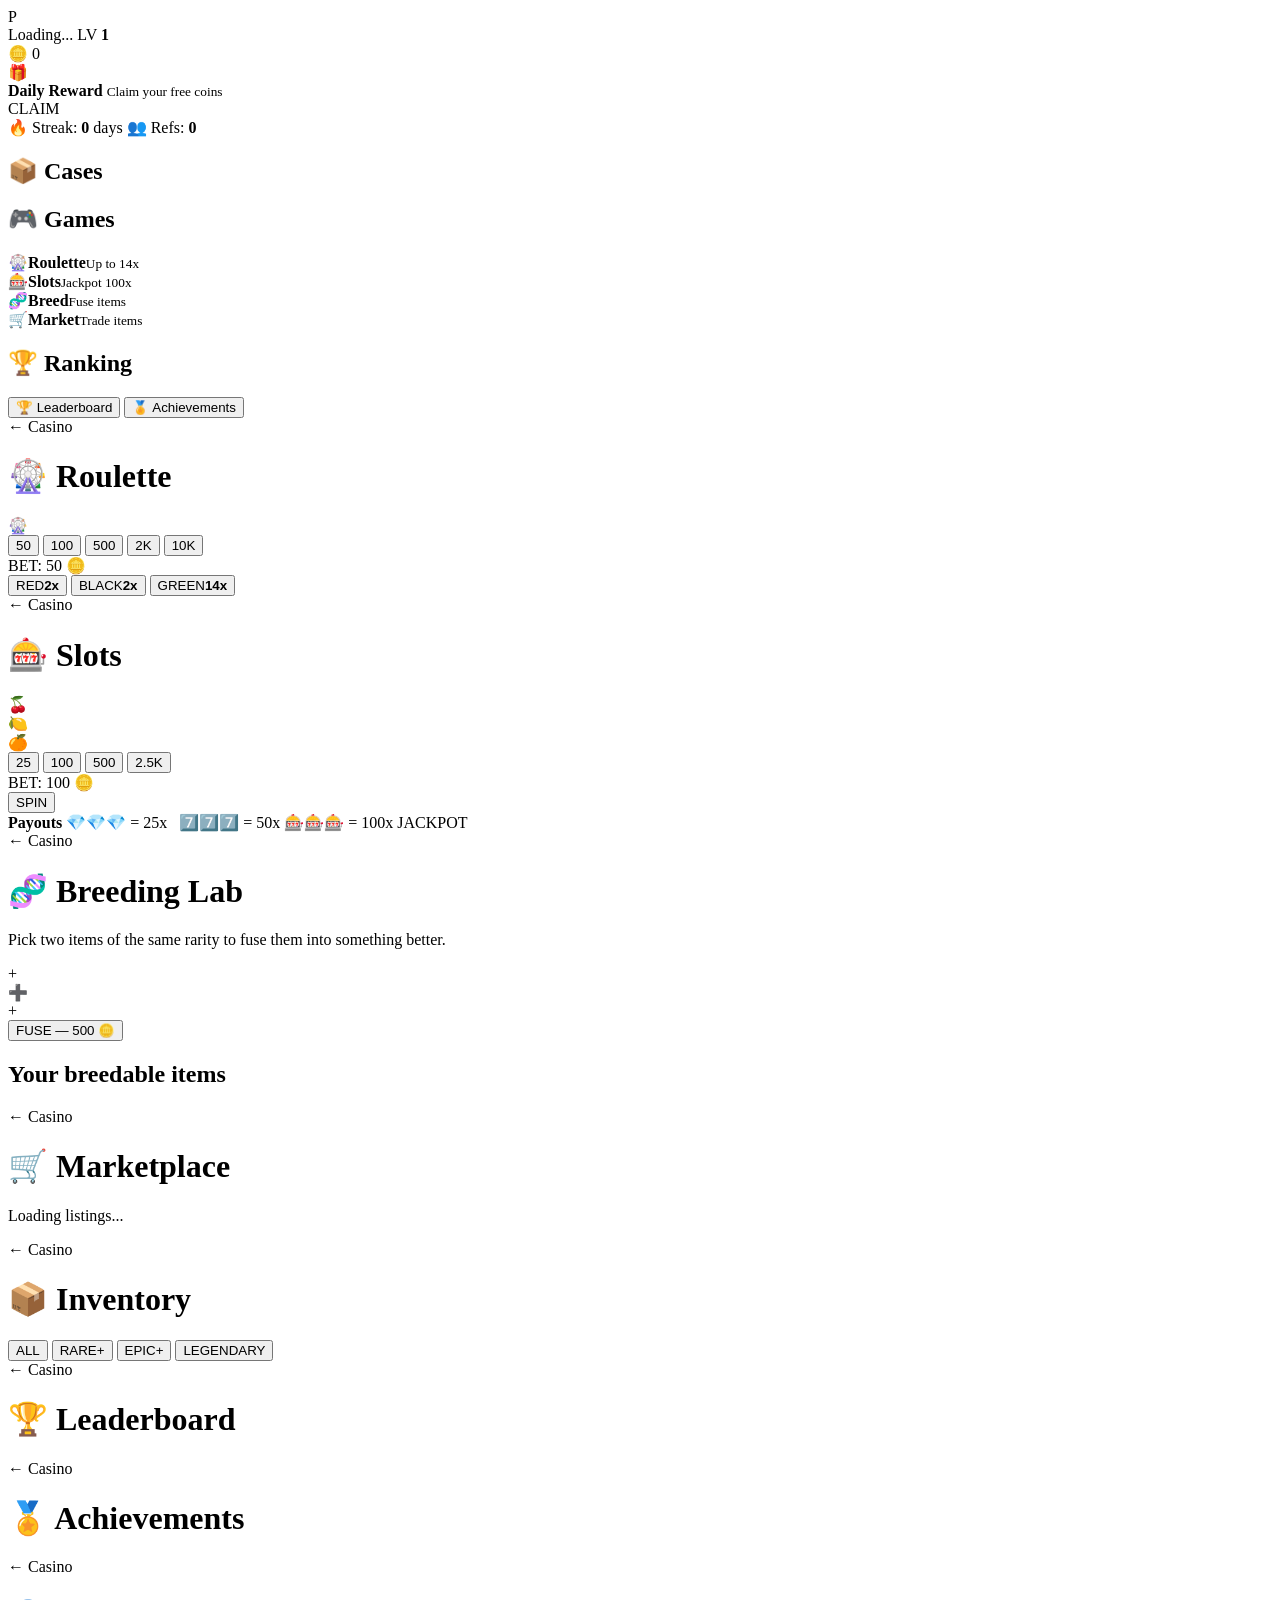
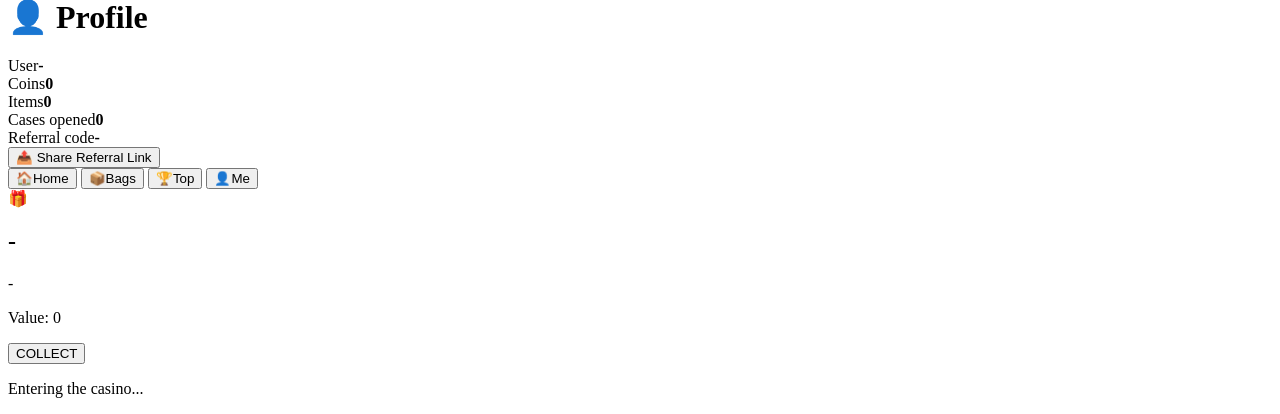
==== miniapp/index.html @ c7e49e1c "PRO UI: premium casino theme, animations, slots screen, breed/market/leaderboard screens, zero undef" ====
<!DOCTYPE html>
<html lang="en">
<head>
    <meta charset="UTF-8">
    <meta name="viewport" content="width=device-width, initial-scale=1.0, maximum-scale=1.0, user-scalable=no">
    <title>Casino Bot</title>
    <link rel="stylesheet" href="/static/style.css?v=3">
</head>
<body>
    <div id="app">

        <!-- ======== HEADER ======== -->
        <div class="header">
            <div class="avatar" id="user-avatar">P</div>
            <div class="user-block">
                <span id="username">Loading...</span>
                <span class="level-tag">LV <b id="user-level">1</b></span>
            </div>
            <div class="coin-pill">
                <span class="coin-ico">🪙</span>
                <span id="coins">0</span>
            </div>
        </div>

        <!-- XP bar -->
        <div class="xp-bar"><div class="xp-fill" id="xp-fill" style="width:0%"></div></div>

        <!-- ======== MENU SCREEN ======== -->
        <div id="menu-screen" class="screen active">

            <!-- Daily bonus strip -->
            <div class="daily-strip" onclick="claimDaily()">
                <div class="ds-left">
                    <span class="ds-icon">🎁</span>
                    <div>
                        <b>Daily Reward</b>
                        <small id="daily-sub">Claim your free coins</small>
                    </div>
                </div>
                <span class="claim-btn" id="daily-status">CLAIM</span>
            </div>

            <!-- Streak flame -->
            <div class="streak-row">
                <span>🔥 Streak: <b id="streak-days">0</b> days</span>
                <span>👥 Refs: <b id="ref-count">0</b></span>
            </div>

            <h2 class="sec-title">📦 Cases</h2>
            <div class="cases-grid" id="cases-grid"></div>

            <h2 class="sec-title">🎮 Games</h2>
            <div class="games-grid">
                <div class="game-tile roulette-tile" onclick="showScreen('roulette')">
                    <span class="gt-icon">🎡</span><b>Roulette</b><small>Up to 14x</small>
                </div>
                <div class="game-tile slots-tile" onclick="showScreen('slots')">
                    <span class="gt-icon">🎰</span><b>Slots</b><small>Jackpot 100x</small>
                </div>
                <div class="game-tile breed-tile" onclick="showScreen('breed')">
                    <span class="gt-icon">🧬</span><b>Breed</b><small>Fuse items</small>
                </div>
                <div class="game-tile market-tile" onclick="showScreen('market')">
                    <span class="gt-icon">🛒</span><b>Market</b><small>Trade items</small>
                </div>
            </div>

            <h2 class="sec-title">🏆 Ranking</h2>
            <div class="duo-row">
                <button class="pill-btn" onclick="showScreen('leaderboard')">🏆 Leaderboard</button>
                <button class="pill-btn" onclick="showScreen('achievements')">🏅 Achievements</button>
            </div>
        </div>

        <!-- ======== ROULETTE ======== -->
        <div id="roulette-screen" class="screen">
            <div class="top-back" onclick="showScreen('menu')">← Casino</div>
            <h1 class="title">🎡 Roulette</h1>

            <div class="wheel-wrap">
                <div class="wheel-glow"></div>
                <div class="wheel" id="wheel">🎡</div>
            </div>

            <div id="roulette-result" class="result-box hidden"></div>

            <div class="bet-chips">
                <button data-bet="50" onclick="setBet(50)">50</button>
                <button data-bet="100" onclick="setBet(100)">100</button>
                <button data-bet="500" onclick="setBet(500)">500</button>
                <button data-bet="2000" onclick="setBet(2000)">2K</button>
                <button data-bet="10000" onclick="setBet(10000)">10K</button>
            </div>
            <div class="cur-bet">BET: <span id="current-bet">50</span> 🪙</div>

            <div class="color-row">
                <button class="cb red" onclick="spinRoulette('red')">RED<b>2x</b></button>
                <button class="cb black" onclick="spinRoulette('black')">BLACK<b>2x</b></button>
                <button class="cb green" onclick="spinRoulette('green')">GREEN<b>14x</b></button>
            </div>
        </div>

        <!-- ======== SLOTS ======== -->
        <div id="slots-screen" class="screen">
            <div class="top-back" onclick="showScreen('menu')">← Casino</div>
            <h1 class="title">🎰 Slots</h1>

            <div class="slot-cabinet">
                <div class="reel" id="slot1">🍒</div>
                <div class="reel" id="slot2">🍋</div>
                <div class="reel" id="slot3">🍊</div>
            </div>

            <div id="slots-result" class="result-box hidden"></div>

            <div class="bet-chips">
                <button data-bet="25" onclick="setBet(25)">25</button>
                <button data-bet="100" onclick="setBet(100)">100</button>
                <button data-bet="500" onclick="setBet(500)">500</button>
                <button data-bet="2500" onclick="setBet(2500)">2.5K</button>
            </div>
            <div class="cur-bet">BET: <span id="slots-current-bet">100</span> 🪙</div>

            <button class="spin-btn" id="slots-spin-btn" onclick="spinSlots()">SPIN</button>

            <div class="paytable">
                <b>Payouts</b>
                <span>💎💎💎 = 25x &nbsp; 7️⃣7️⃣7️⃣ = 50x</span>
                <span>🎰🎰🎰 = 100x JACKPOT</span>
            </div>
        </div>

        <!-- ======== BREED ======== -->
        <div id="breed-screen" class="screen">
            <div class="top-back" onclick="showScreen('menu')">← Casino</div>
            <h1 class="title">🧬 Breeding Lab</h1>
            <p class="hint">Pick two items of the same rarity to fuse them into something better.</p>
            <div id="breed-slots" class="breed-slots">
                <div class="breed-slot" id="bslot1" onclick="pickBreedItem(1)">+</div>
                <div class="breed-plus">➕</div>
                <div class="breed-slot" id="bslot2" onclick="pickBreedItem(2)">+</div>
            </div>
            <button class="spin-btn" id="breed-btn" onclick="doBreed()">FUSE — 500 🪙</button>
            <div id="breed-result" class="result-box hidden"></div>
            <h2 class="sec-title">Your breedable items</h2>
            <div id="breed-list" class="inv-grid"></div>
        </div>

        <!-- ======== MARKET ======== -->
        <div id="market-screen" class="screen">
            <div class="top-back" onclick="showScreen('menu')">← Casino</div>
            <h1 class="title">🛒 Marketplace</h1>
            <div id="market-list" class="inv-grid"><p class="empty">Loading listings...</p></div>
        </div>

        <!-- ======== INVENTORY ======== -->
        <div id="inventory-screen" class="screen">
            <div class="top-back" onclick="showScreen('menu')">← Casino</div>
            <h1 class="title">📦 Inventory</h1>
            <div id="inv-filter" class="filter-row">
                <button class="f-btn active" onclick="filterInv('all', this)">ALL</button>
                <button class="f-btn" onclick="filterInv('rare', this)">RARE+</button>
                <button class="f-btn" onclick="filterInv('epic', this)">EPIC+</button>
                <button class="f-btn" onclick="filterInv('legendary', this)">LEGENDARY</button>
            </div>
            <div id="inventory-list" class="inv-grid"></div>
        </div>

        <!-- ======== LEADERBOARD ======== -->
        <div id="leaderboard-screen" class="screen">
            <div class="top-back" onclick="showScreen('menu')">← Casino</div>
            <h1 class="title">🏆 Leaderboard</h1>
            <div id="lb-list"></div>
        </div>

        <!-- ======== ACHIEVEMENTS ======== -->
        <div id="achievements-screen" class="screen">
            <div class="top-back" onclick="showScreen('menu')">← Casino</div>
            <h1 class="title">🏅 Achievements</h1>
            <div id="ach-list"></div>
        </div>

        <!-- ======== PROFILE ======== -->
        <div id="profile-screen" class="screen">
            <div class="top-back" onclick="showScreen('menu')">← Casino</div>
            <h1 class="title">👤 Profile</h1>
            <div class="prof-card">
                <div class="prof-row"><span>User</span><b id="profile-username">-</b></div>
                <div class="prof-row"><span>Coins</span><b id="profile-coins">0</b></div>
                <div class="prof-row"><span>Items</span><b id="profile-items">0</b></div>
                <div class="prof-row"><span>Cases opened</span><b id="profile-cases">0</b></div>
                <div class="prof-row"><span>Referral code</span><b id="profile-refcode">-</b></div>
            </div>
            <button class="share-btn" onclick="shareReferral()">📤 Share Referral Link</button>
        </div>

        <!-- Bottom nav -->
        <div class="bottom-nav">
            <button class="nav-btn active" data-nav="menu" onclick="showScreen('menu')">🏠<span>Home</span></button>
            <button class="nav-btn" data-nav="inventory" onclick="showScreen('inventory')">📦<span>Bags</span></button>
            <button class="nav-btn" data-nav="leaderboard" onclick="showScreen('leaderboard')">🏆<span>Top</span></button>
            <button class="nav-btn" data-nav="profile" onclick="showScreen('profile')">👤<span>Me</span></button>
        </div>

        <!-- Case opening overlay -->
        <div id="case-modal" class="modal hidden">
            <div class="roll-strip-wrap">
                <div class="roll-strip" id="roll-strip"></div>
                <div class="roll-marker"></div>
            </div>
            <div class="reveal-card hidden" id="reveal-card">
                <div class="reveal-emoji" id="revealed-item">🎁</div>
                <h2 id="item-name">-</h2>
                <p id="item-rarity" class="rarity">-</p>
                <p id="item-value" class="val">Value: 0</p>
                <button class="gold-btn" onclick="closeCaseModal()">COLLECT</button>
            </div>
        </div>

        <!-- Toast -->
        <div id="toast" class="toast"></div>

        <!-- Loading -->
        <div id="loading" class="loading">
            <div class="spinner"></div>
            <p>Entering the casino...</p>
        </div>
    </div>

    <script src="https://telegram.org/js/telegram-web-app.js"></script>
    <script src="/static/game.js?v=4"></script>
</body>
</html>
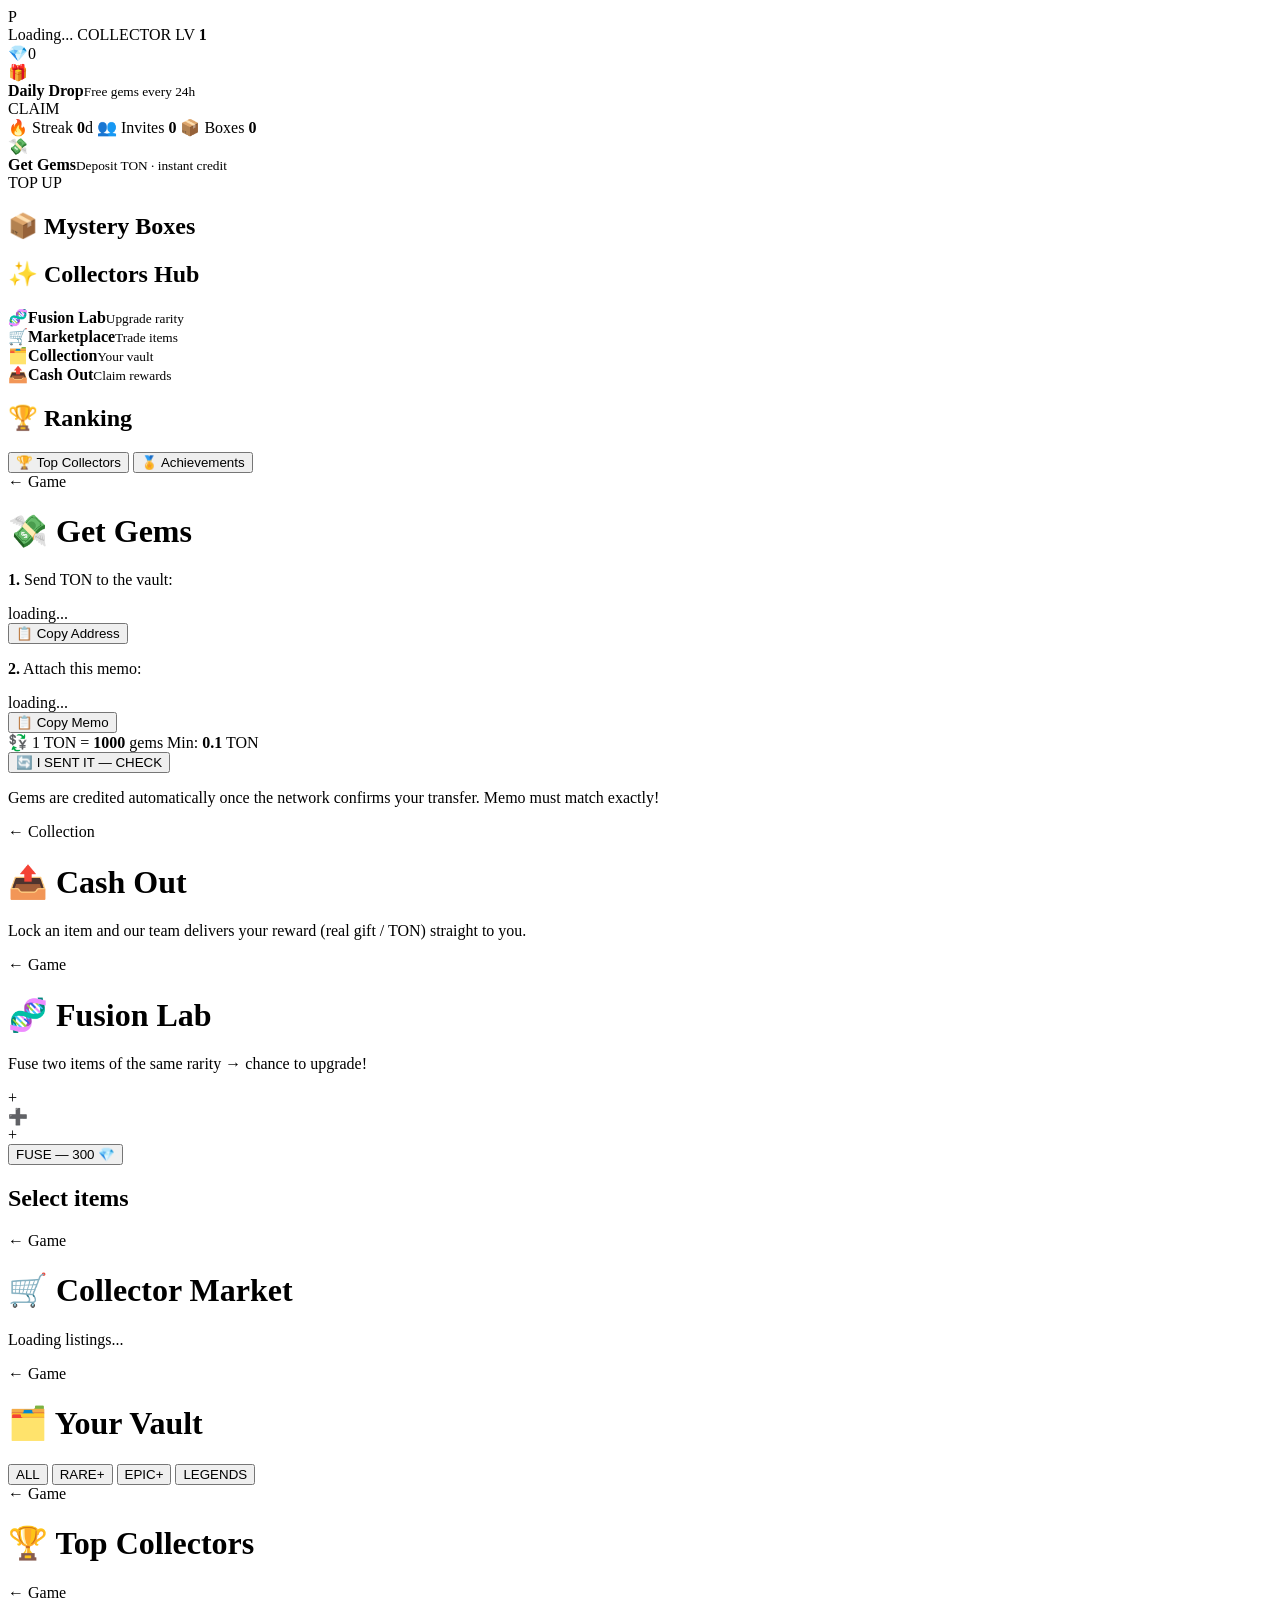
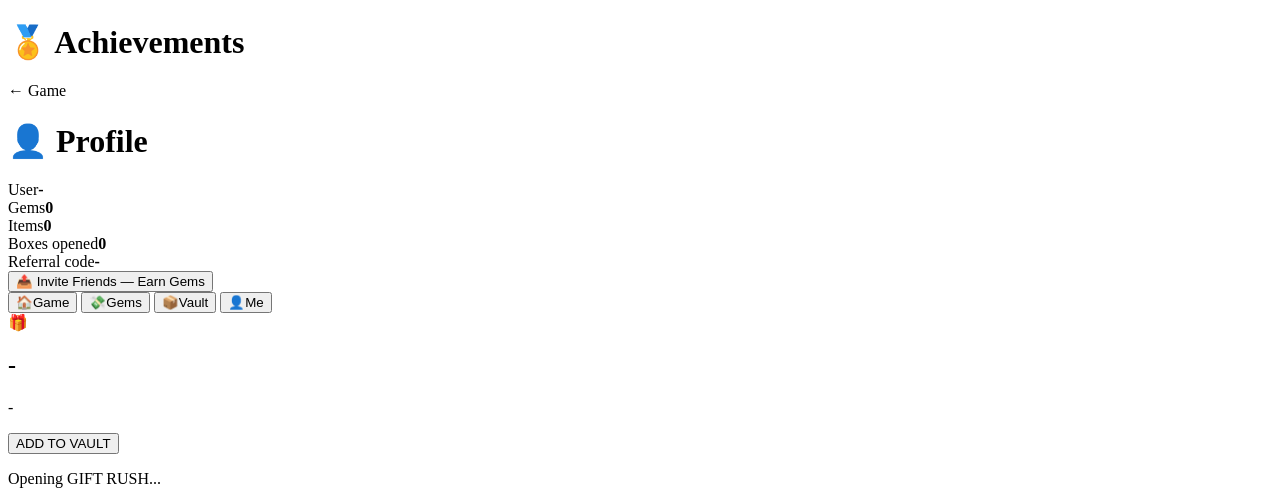
==== commit e5b72428: "GIFT RUSH rebrand: NFT collectible game, TON deposits, gift withdrawals, casino games removed" ====
--- a/miniapp/index.html
+++ b/miniapp/index.html
@@ -2,207 +2,183 @@
 <html lang="en">
 <head>
     <meta charset="UTF-8">
-    <meta name="viewport" content="width=device-width, initial-scale=1.0, maximum-scale=1.0, user-scalable=no">
-    <title>Casino Bot</title>
-    <link rel="stylesheet" href="/static/style.css?v=3">
+    <meta name="viewport" content="width=device-width, initial-scale=1.0, maximum-scale=1.0, user-scalable=no, viewport-fit=cover">
+    <title>GIFT RUSH</title>
+    <link rel="stylesheet" href="/static/style.css?v=5">
 </head>
 <body>
     <div id="app">
 
-        <!-- ======== HEADER ======== -->
+        <!-- HEADER -->
         <div class="header">
             <div class="avatar" id="user-avatar">P</div>
             <div class="user-block">
                 <span id="username">Loading...</span>
-                <span class="level-tag">LV <b id="user-level">1</b></span>
-            </div>
-            <div class="coin-pill">
-                <span class="coin-ico">🪙</span>
-                <span id="coins">0</span>
-            </div>
-        </div>
-
-        <!-- XP bar -->
-        <div class="xp-bar"><div class="xp-fill" id="xp-fill" style="width:0%"></div></div>
-
-        <!-- ======== MENU SCREEN ======== -->
+                <span class="level-tag">COLLECTOR LV <b id="user-level">1</b></span>
+            </div>
+            <div class="coin-pill"><span>💎</span><span id="coins">0</span></div>
+        </div>
+        <div class="xp-bar"><div class="xp-fill" id="xp-fill"></div></div>
+
+        <!-- ======== MENU ======== -->
         <div id="menu-screen" class="screen active">
 
-            <!-- Daily bonus strip -->
             <div class="daily-strip" onclick="claimDaily()">
                 <div class="ds-left">
                     <span class="ds-icon">🎁</span>
-                    <div>
-                        <b>Daily Reward</b>
-                        <small id="daily-sub">Claim your free coins</small>
-                    </div>
+                    <div><b>Daily Drop</b><small>Free gems every 24h</small></div>
                 </div>
                 <span class="claim-btn" id="daily-status">CLAIM</span>
             </div>
 
-            <!-- Streak flame -->
             <div class="streak-row">
-                <span>🔥 Streak: <b id="streak-days">0</b> days</span>
-                <span>👥 Refs: <b id="ref-count">0</b></span>
-            </div>
-
-            <h2 class="sec-title">📦 Cases</h2>
+                <span>🔥 Streak <b id="streak-days">0</b>d</span>
+                <span>👥 Invites <b id="ref-count">0</b></span>
+                <span>📦 Boxes <b id="box-count">0</b></span>
+            </div>
+
+            <!-- DEPOSIT banner -->
+            <div class="deposit-banner" onclick="showScreen('deposit')">
+                <div class="ds-left">
+                    <span class="ds-icon">💸</span>
+                    <div><b>Get Gems</b><small>Deposit TON · instant credit</small></div>
+                </div>
+                <span class="claim-btn dep">TOP UP</span>
+            </div>
+
+            <h2 class="sec-title">📦 Mystery Boxes</h2>
             <div class="cases-grid" id="cases-grid"></div>
 
-            <h2 class="sec-title">🎮 Games</h2>
+            <h2 class="sec-title">✨ Collectors Hub</h2>
             <div class="games-grid">
-                <div class="game-tile roulette-tile" onclick="showScreen('roulette')">
-                    <span class="gt-icon">🎡</span><b>Roulette</b><small>Up to 14x</small>
-                </div>
-                <div class="game-tile slots-tile" onclick="showScreen('slots')">
-                    <span class="gt-icon">🎰</span><b>Slots</b><small>Jackpot 100x</small>
-                </div>
                 <div class="game-tile breed-tile" onclick="showScreen('breed')">
-                    <span class="gt-icon">🧬</span><b>Breed</b><small>Fuse items</small>
+                    <span class="gt-icon">🧬</span><b>Fusion Lab</b><small>Upgrade rarity</small>
                 </div>
                 <div class="game-tile market-tile" onclick="showScreen('market')">
-                    <span class="gt-icon">🛒</span><b>Market</b><small>Trade items</small>
+                    <span class="gt-icon">🛒</span><b>Marketplace</b><small>Trade items</small>
+                </div>
+                <div class="game-tile inv-tile" onclick="showScreen('inventory')">
+                    <span class="gt-icon">🗂️</span><b>Collection</b><small>Your vault</small>
+                </div>
+                <div class="game-tile wd-tile" onclick="showScreen('withdraw')">
+                    <span class="gt-icon">📤</span><b>Cash Out</b><small>Claim rewards</small>
                 </div>
             </div>
 
             <h2 class="sec-title">🏆 Ranking</h2>
             <div class="duo-row">
-                <button class="pill-btn" onclick="showScreen('leaderboard')">🏆 Leaderboard</button>
+                <button class="pill-btn" onclick="showScreen('leaderboard')">🏆 Top Collectors</button>
                 <button class="pill-btn" onclick="showScreen('achievements')">🏅 Achievements</button>
             </div>
         </div>
 
-        <!-- ======== ROULETTE ======== -->
-        <div id="roulette-screen" class="screen">
-            <div class="top-back" onclick="showScreen('menu')">← Casino</div>
-            <h1 class="title">🎡 Roulette</h1>
-
-            <div class="wheel-wrap">
-                <div class="wheel-glow"></div>
-                <div class="wheel" id="wheel">🎡</div>
-            </div>
-
-            <div id="roulette-result" class="result-box hidden"></div>
-
-            <div class="bet-chips">
-                <button data-bet="50" onclick="setBet(50)">50</button>
-                <button data-bet="100" onclick="setBet(100)">100</button>
-                <button data-bet="500" onclick="setBet(500)">500</button>
-                <button data-bet="2000" onclick="setBet(2000)">2K</button>
-                <button data-bet="10000" onclick="setBet(10000)">10K</button>
-            </div>
-            <div class="cur-bet">BET: <span id="current-bet">50</span> 🪙</div>
-
-            <div class="color-row">
-                <button class="cb red" onclick="spinRoulette('red')">RED<b>2x</b></button>
-                <button class="cb black" onclick="spinRoulette('black')">BLACK<b>2x</b></button>
-                <button class="cb green" onclick="spinRoulette('green')">GREEN<b>14x</b></button>
-            </div>
-        </div>
-
-        <!-- ======== SLOTS ======== -->
-        <div id="slots-screen" class="screen">
-            <div class="top-back" onclick="showScreen('menu')">← Casino</div>
-            <h1 class="title">🎰 Slots</h1>
-
-            <div class="slot-cabinet">
-                <div class="reel" id="slot1">🍒</div>
-                <div class="reel" id="slot2">🍋</div>
-                <div class="reel" id="slot3">🍊</div>
-            </div>
-
-            <div id="slots-result" class="result-box hidden"></div>
-
-            <div class="bet-chips">
-                <button data-bet="25" onclick="setBet(25)">25</button>
-                <button data-bet="100" onclick="setBet(100)">100</button>
-                <button data-bet="500" onclick="setBet(500)">500</button>
-                <button data-bet="2500" onclick="setBet(2500)">2.5K</button>
-            </div>
-            <div class="cur-bet">BET: <span id="slots-current-bet">100</span> 🪙</div>
-
-            <button class="spin-btn" id="slots-spin-btn" onclick="spinSlots()">SPIN</button>
-
-            <div class="paytable">
-                <b>Payouts</b>
-                <span>💎💎💎 = 25x &nbsp; 7️⃣7️⃣7️⃣ = 50x</span>
-                <span>🎰🎰🎰 = 100x JACKPOT</span>
-            </div>
+        <!-- ======== DEPOSIT ======== -->
+        <div id="deposit-screen" class="screen">
+            <div class="top-back" onclick="showScreen('menu')">← Game</div>
+            <h1 class="title">💸 Get Gems</h1>
+
+            <div class="dep-card">
+                <p class="dep-step"><b>1.</b> Send TON to the vault:</p>
+                <div class="addr-box" id="dep-address">loading...</div>
+                <button class="copy-btn" onclick="copyText('dep-address')">📋 Copy Address</button>
+
+                <p class="dep-step"><b>2.</b> Attach this memo:</p>
+                <div class="memo-box" id="dep-memo">loading...</div>
+                <button class="copy-btn" onclick="copyText('dep-memo')">📋 Copy Memo</button>
+
+                <div class="rate-row">
+                    <span>💱 1 TON = <b id="dep-rate">1000</b> gems</span>
+                    <span>Min: <b id="dep-min">0.1</b> TON</span>
+                </div>
+            </div>
+
+            <button class="spin-btn" id="dep-check-btn" onclick="checkDeposit()">🔄 I SENT IT — CHECK</button>
+            <div id="deposit-result" class="result-box hidden"></div>
+
+            <p class="tiny-note">Gems are credited automatically once the network confirms your transfer. Memo must match exactly!</p>
+        </div>
+
+        <!-- ======== WITHDRAW ======== -->
+        <div id="withdraw-screen" class="screen">
+            <div class="top-back" onclick="showScreen('inventory')">← Collection</div>
+            <h1 class="title">📤 Cash Out</h1>
+            <p class="hint">Lock an item and our team delivers your reward (real gift / TON) straight to you.</p>
+            <div id="withdraw-list" class="inv-grid"></div>
         </div>
 
         <!-- ======== BREED ======== -->
         <div id="breed-screen" class="screen">
-            <div class="top-back" onclick="showScreen('menu')">← Casino</div>
-            <h1 class="title">🧬 Breeding Lab</h1>
-            <p class="hint">Pick two items of the same rarity to fuse them into something better.</p>
-            <div id="breed-slots" class="breed-slots">
-                <div class="breed-slot" id="bslot1" onclick="pickBreedItem(1)">+</div>
+            <div class="top-back" onclick="showScreen('menu')">← Game</div>
+            <h1 class="title">🧬 Fusion Lab</h1>
+            <p class="hint">Fuse two items of the same rarity → chance to upgrade!</p>
+            <div class="breed-slots">
+                <div class="breed-slot" id="bslot1" onclick="clearBreed(1)">+</div>
                 <div class="breed-plus">➕</div>
-                <div class="breed-slot" id="bslot2" onclick="pickBreedItem(2)">+</div>
-            </div>
-            <button class="spin-btn" id="breed-btn" onclick="doBreed()">FUSE — 500 🪙</button>
+                <div class="breed-slot" id="bslot2" onclick="clearBreed(2)">+</div>
+            </div>
+            <button class="spin-btn" onclick="doBreed()">FUSE — 300 💎</button>
             <div id="breed-result" class="result-box hidden"></div>
-            <h2 class="sec-title">Your breedable items</h2>
+            <h2 class="sec-title">Select items</h2>
             <div id="breed-list" class="inv-grid"></div>
         </div>
 
         <!-- ======== MARKET ======== -->
         <div id="market-screen" class="screen">
-            <div class="top-back" onclick="showScreen('menu')">← Casino</div>
-            <h1 class="title">🛒 Marketplace</h1>
+            <div class="top-back" onclick="showScreen('menu')">← Game</div>
+            <h1 class="title">🛒 Collector Market</h1>
             <div id="market-list" class="inv-grid"><p class="empty">Loading listings...</p></div>
         </div>
 
         <!-- ======== INVENTORY ======== -->
         <div id="inventory-screen" class="screen">
-            <div class="top-back" onclick="showScreen('menu')">← Casino</div>
-            <h1 class="title">📦 Inventory</h1>
-            <div id="inv-filter" class="filter-row">
+            <div class="top-back" onclick="showScreen('menu')">← Game</div>
+            <h1 class="title">🗂️ Your Vault</h1>
+            <div class="filter-row">
                 <button class="f-btn active" onclick="filterInv('all', this)">ALL</button>
                 <button class="f-btn" onclick="filterInv('rare', this)">RARE+</button>
                 <button class="f-btn" onclick="filterInv('epic', this)">EPIC+</button>
-                <button class="f-btn" onclick="filterInv('legendary', this)">LEGENDARY</button>
+                <button class="f-btn" onclick="filterInv('legendary', this)">LEGENDS</button>
             </div>
             <div id="inventory-list" class="inv-grid"></div>
         </div>
 
         <!-- ======== LEADERBOARD ======== -->
         <div id="leaderboard-screen" class="screen">
-            <div class="top-back" onclick="showScreen('menu')">← Casino</div>
-            <h1 class="title">🏆 Leaderboard</h1>
+            <div class="top-back" onclick="showScreen('menu')">← Game</div>
+            <h1 class="title">🏆 Top Collectors</h1>
             <div id="lb-list"></div>
         </div>
 
         <!-- ======== ACHIEVEMENTS ======== -->
         <div id="achievements-screen" class="screen">
-            <div class="top-back" onclick="showScreen('menu')">← Casino</div>
+            <div class="top-back" onclick="showScreen('menu')">← Game</div>
             <h1 class="title">🏅 Achievements</h1>
             <div id="ach-list"></div>
         </div>
 
         <!-- ======== PROFILE ======== -->
         <div id="profile-screen" class="screen">
-            <div class="top-back" onclick="showScreen('menu')">← Casino</div>
+            <div class="top-back" onclick="showScreen('menu')">← Game</div>
             <h1 class="title">👤 Profile</h1>
             <div class="prof-card">
                 <div class="prof-row"><span>User</span><b id="profile-username">-</b></div>
-                <div class="prof-row"><span>Coins</span><b id="profile-coins">0</b></div>
+                <div class="prof-row"><span>Gems</span><b id="profile-coins">0</b></div>
                 <div class="prof-row"><span>Items</span><b id="profile-items">0</b></div>
-                <div class="prof-row"><span>Cases opened</span><b id="profile-cases">0</b></div>
+                <div class="prof-row"><span>Boxes opened</span><b id="profile-cases">0</b></div>
                 <div class="prof-row"><span>Referral code</span><b id="profile-refcode">-</b></div>
             </div>
-            <button class="share-btn" onclick="shareReferral()">📤 Share Referral Link</button>
-        </div>
-
-        <!-- Bottom nav -->
+            <button class="share-btn" onclick="shareReferral()">📤 Invite Friends — Earn Gems</button>
+        </div>
+
+        <!-- bottom nav -->
         <div class="bottom-nav">
-            <button class="nav-btn active" data-nav="menu" onclick="showScreen('menu')">🏠<span>Home</span></button>
-            <button class="nav-btn" data-nav="inventory" onclick="showScreen('inventory')">📦<span>Bags</span></button>
-            <button class="nav-btn" data-nav="leaderboard" onclick="showScreen('leaderboard')">🏆<span>Top</span></button>
+            <button class="nav-btn active" data-nav="menu" onclick="showScreen('menu')">🏠<span>Game</span></button>
+            <button class="nav-btn" data-nav="deposit" onclick="showScreen('deposit')">💸<span>Gems</span></button>
+            <button class="nav-btn" data-nav="inventory" onclick="showScreen('inventory')">📦<span>Vault</span></button>
             <button class="nav-btn" data-nav="profile" onclick="showScreen('profile')">👤<span>Me</span></button>
         </div>
 
-        <!-- Case opening overlay -->
+        <!-- case roll overlay -->
         <div id="case-modal" class="modal hidden">
             <div class="roll-strip-wrap">
                 <div class="roll-strip" id="roll-strip"></div>
@@ -212,22 +188,20 @@
                 <div class="reveal-emoji" id="revealed-item">🎁</div>
                 <h2 id="item-name">-</h2>
                 <p id="item-rarity" class="rarity">-</p>
-                <p id="item-value" class="val">Value: 0</p>
-                <button class="gold-btn" onclick="closeCaseModal()">COLLECT</button>
-            </div>
-        </div>
-
-        <!-- Toast -->
+                <p id="item-value" class="val"></p>
+                <button class="gold-btn" onclick="closeCaseModal()">ADD TO VAULT</button>
+            </div>
+        </div>
+
         <div id="toast" class="toast"></div>
 
-        <!-- Loading -->
         <div id="loading" class="loading">
             <div class="spinner"></div>
-            <p>Entering the casino...</p>
+            <p>Opening GIFT RUSH...</p>
         </div>
     </div>
 
     <script src="https://telegram.org/js/telegram-web-app.js"></script>
-    <script src="/static/game.js?v=4"></script>
+    <script src="/static/game.js?v=6"></script>
 </body>
 </html>
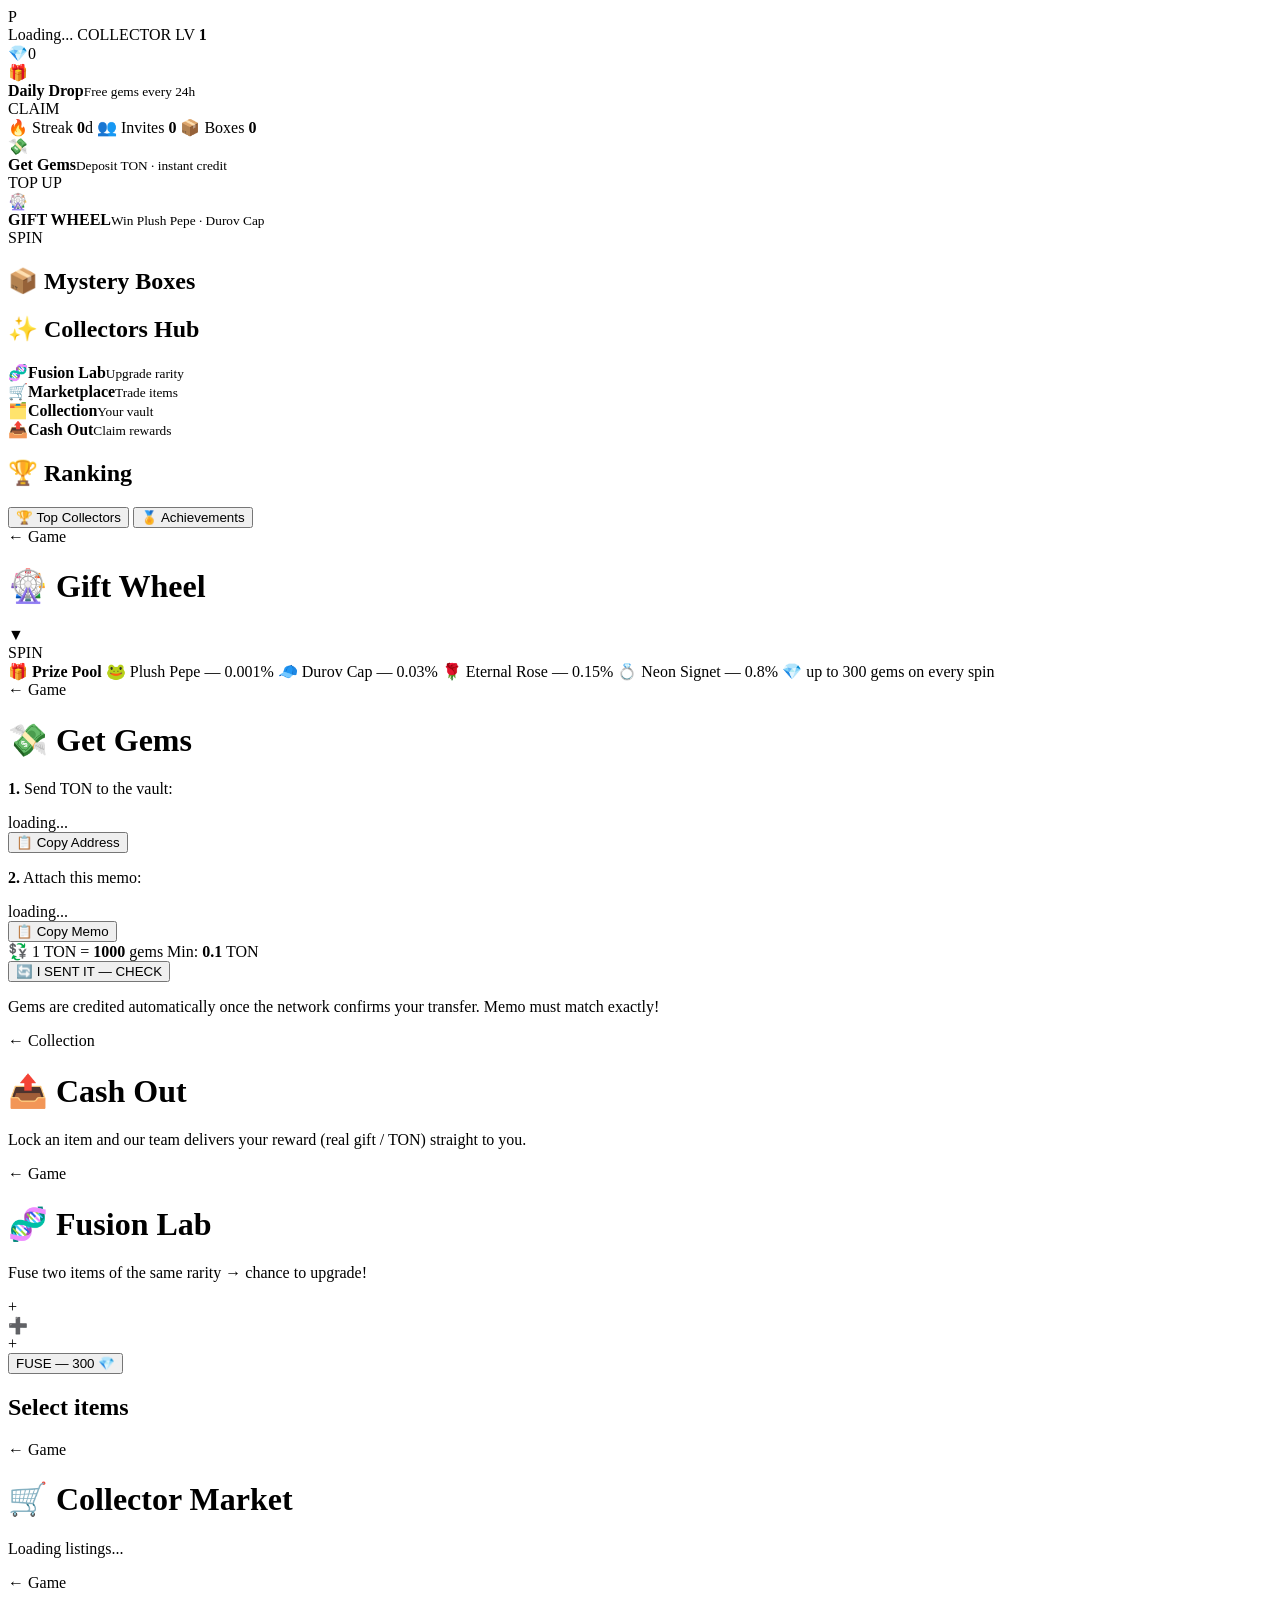
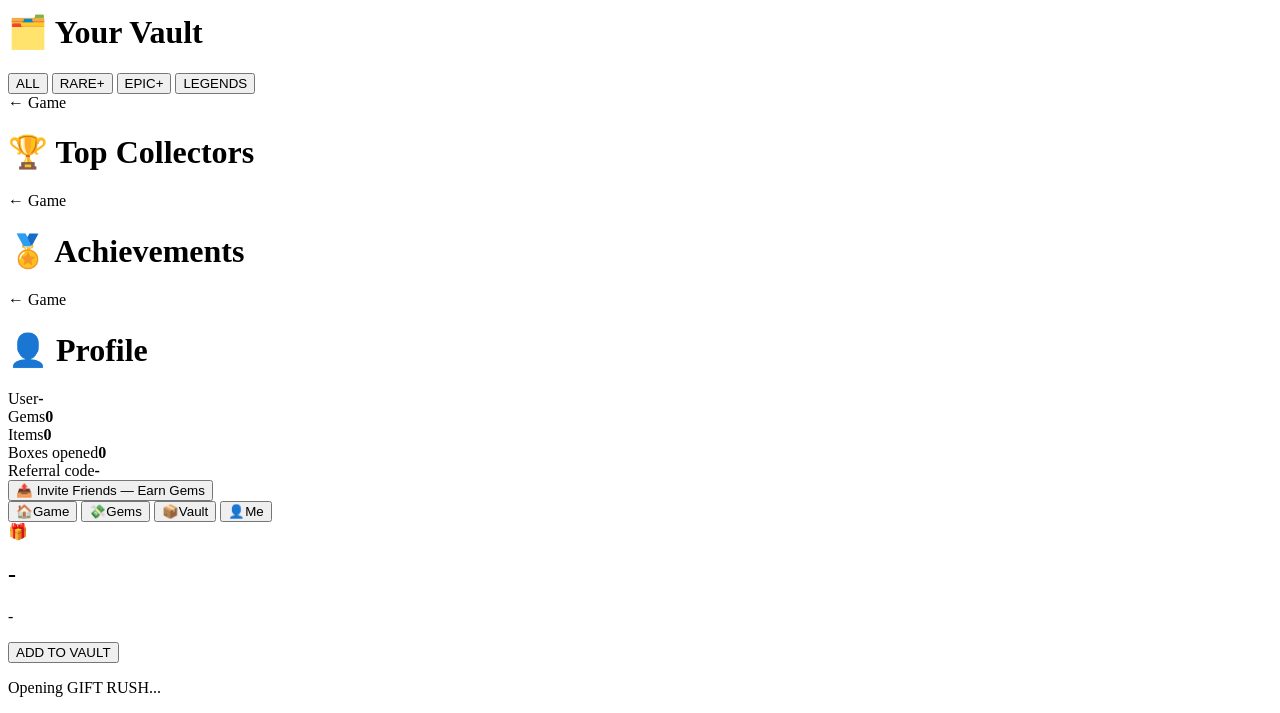
==== commit a69f0216: "GIFT WHEEL: hero prize wheel, deep-links (startapp), free spins, referral spins, real gift pool" ====
--- a/miniapp/index.html
+++ b/miniapp/index.html
@@ -4,7 +4,7 @@
     <meta charset="UTF-8">
     <meta name="viewport" content="width=device-width, initial-scale=1.0, maximum-scale=1.0, user-scalable=no, viewport-fit=cover">
     <title>GIFT RUSH</title>
-    <link rel="stylesheet" href="/static/style.css?v=5">
+    <link rel="stylesheet" href="/static/style.css?v=7">
 </head>
 <body>
     <div id="app">
@@ -46,6 +46,16 @@
                 <span class="claim-btn dep">TOP UP</span>
             </div>
 
+
+            <!-- WHEEL HERO -->
+            <div class="wheel-hero" onclick="showScreen('wheel')">
+                <div class="wh-left">
+                    <span class="wh-icon">🎡</span>
+                    <div><b>GIFT WHEEL</b><small>Win Plush Pepe · Durov Cap</small></div>
+                </div>
+                <span class="claim-btn wh-btn">SPIN</span>
+            </div>
+
             <h2 class="sec-title">📦 Mystery Boxes</h2>
             <div class="cases-grid" id="cases-grid"></div>
 
@@ -69,6 +79,31 @@
             <div class="duo-row">
                 <button class="pill-btn" onclick="showScreen('leaderboard')">🏆 Top Collectors</button>
                 <button class="pill-btn" onclick="showScreen('achievements')">🏅 Achievements</button>
+            </div>
+        </div>
+
+
+        <!-- ======== GIFT WHEEL ======== -->
+        <div id="wheel-screen" class="screen">
+            <div class="top-back" onclick="showScreen('menu')">← Game</div>
+            <h1 class="title">🎡 Gift Wheel</h1>
+
+            <div class="wheel-stage">
+                <div class="wheel-pointer">▼</div>
+                <div class="big-wheel" id="big-wheel"></div>
+                <div class="wheel-hub" id="wheel-spin-btn" onclick="spinWheel()">SPIN</div>
+            </div>
+
+            <div id="wheel-status" class="wheel-status"></div>
+            <div id="wheel-result" class="result-box hidden"></div>
+
+            <div class="paytable">
+                <b>🎁 Prize Pool</b>
+                <span>🐸 Plush Pepe — 0.001%</span>
+                <span>🧢 Durov Cap — 0.03%</span>
+                <span>🌹 Eternal Rose — 0.15%</span>
+                <span>💍 Neon Signet — 0.8%</span>
+                <span>💎 up to 300 gems on every spin</span>
             </div>
         </div>
 
@@ -202,6 +237,6 @@
     </div>
 
     <script src="https://telegram.org/js/telegram-web-app.js"></script>
-    <script src="/static/game.js?v=6"></script>
+    <script src="/static/game.js?v=7"></script>
 </body>
 </html>
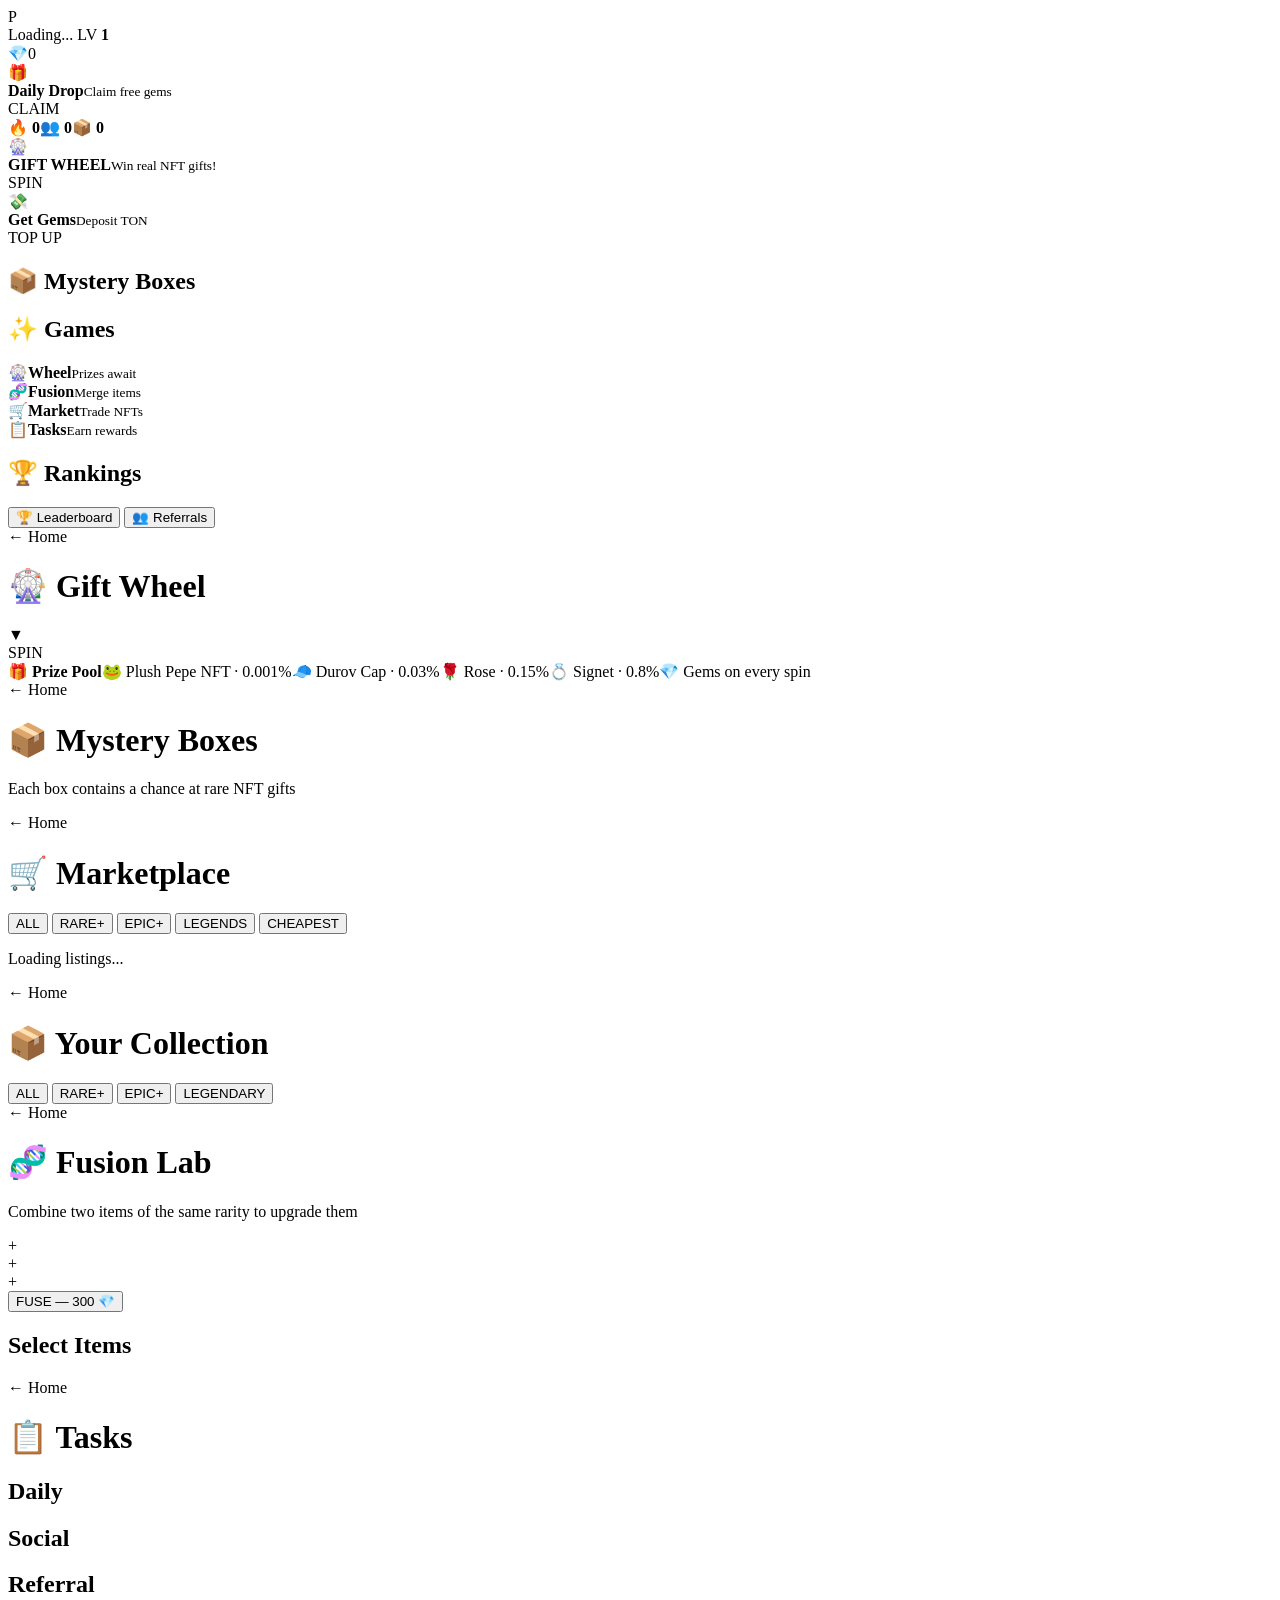
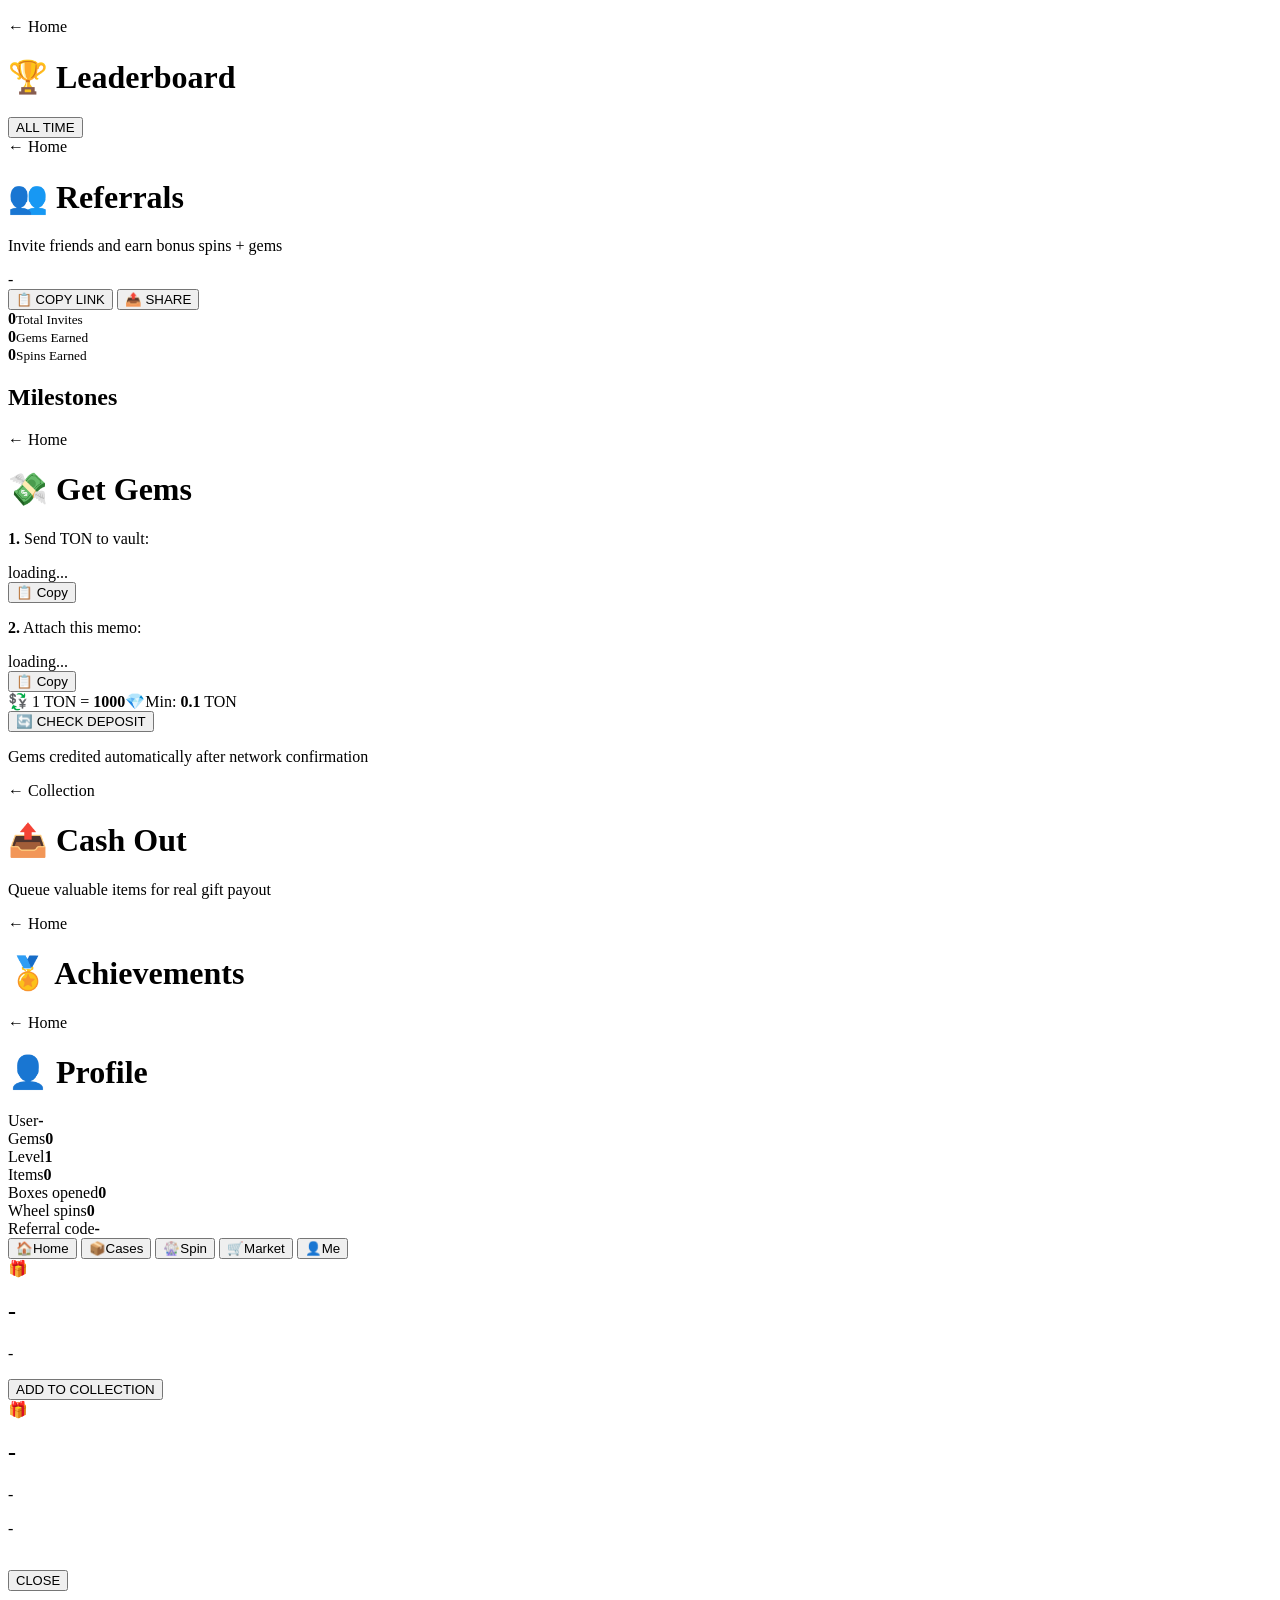
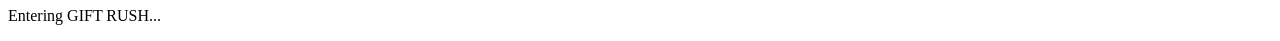
==== commit 1451b9e1: "PRO UI REWRITE: premium dark theme, 15+ screens, wheel, tasks, referrals, item detail, full navigati" ====
--- a/miniapp/index.html
+++ b/miniapp/index.html
@@ -1,242 +1,251 @@
 <!DOCTYPE html>
 <html lang="en">
 <head>
-    <meta charset="UTF-8">
-    <meta name="viewport" content="width=device-width, initial-scale=1.0, maximum-scale=1.0, user-scalable=no, viewport-fit=cover">
-    <title>GIFT RUSH</title>
-    <link rel="stylesheet" href="/static/style.css?v=7">
+  <meta charset="UTF-8">
+  <meta name="viewport" content="width=device-width,initial-scale=1,maximum-scale=1,user-scalable=no,viewport-fit=cover">
+  <title>GIFT RUSH</title>
+  <link rel="stylesheet" href="/static/style.css?v=8">
 </head>
 <body>
-    <div id="app">
-
-        <!-- HEADER -->
-        <div class="header">
-            <div class="avatar" id="user-avatar">P</div>
-            <div class="user-block">
-                <span id="username">Loading...</span>
-                <span class="level-tag">COLLECTOR LV <b id="user-level">1</b></span>
-            </div>
-            <div class="coin-pill"><span>💎</span><span id="coins">0</span></div>
-        </div>
-        <div class="xp-bar"><div class="xp-fill" id="xp-fill"></div></div>
-
-        <!-- ======== MENU ======== -->
-        <div id="menu-screen" class="screen active">
-
-            <div class="daily-strip" onclick="claimDaily()">
-                <div class="ds-left">
-                    <span class="ds-icon">🎁</span>
-                    <div><b>Daily Drop</b><small>Free gems every 24h</small></div>
-                </div>
-                <span class="claim-btn" id="daily-status">CLAIM</span>
-            </div>
-
-            <div class="streak-row">
-                <span>🔥 Streak <b id="streak-days">0</b>d</span>
-                <span>👥 Invites <b id="ref-count">0</b></span>
-                <span>📦 Boxes <b id="box-count">0</b></span>
-            </div>
-
-            <!-- DEPOSIT banner -->
-            <div class="deposit-banner" onclick="showScreen('deposit')">
-                <div class="ds-left">
-                    <span class="ds-icon">💸</span>
-                    <div><b>Get Gems</b><small>Deposit TON · instant credit</small></div>
-                </div>
-                <span class="claim-btn dep">TOP UP</span>
-            </div>
-
-
-            <!-- WHEEL HERO -->
-            <div class="wheel-hero" onclick="showScreen('wheel')">
-                <div class="wh-left">
-                    <span class="wh-icon">🎡</span>
-                    <div><b>GIFT WHEEL</b><small>Win Plush Pepe · Durov Cap</small></div>
-                </div>
-                <span class="claim-btn wh-btn">SPIN</span>
-            </div>
-
-            <h2 class="sec-title">📦 Mystery Boxes</h2>
-            <div class="cases-grid" id="cases-grid"></div>
-
-            <h2 class="sec-title">✨ Collectors Hub</h2>
-            <div class="games-grid">
-                <div class="game-tile breed-tile" onclick="showScreen('breed')">
-                    <span class="gt-icon">🧬</span><b>Fusion Lab</b><small>Upgrade rarity</small>
-                </div>
-                <div class="game-tile market-tile" onclick="showScreen('market')">
-                    <span class="gt-icon">🛒</span><b>Marketplace</b><small>Trade items</small>
-                </div>
-                <div class="game-tile inv-tile" onclick="showScreen('inventory')">
-                    <span class="gt-icon">🗂️</span><b>Collection</b><small>Your vault</small>
-                </div>
-                <div class="game-tile wd-tile" onclick="showScreen('withdraw')">
-                    <span class="gt-icon">📤</span><b>Cash Out</b><small>Claim rewards</small>
-                </div>
-            </div>
-
-            <h2 class="sec-title">🏆 Ranking</h2>
-            <div class="duo-row">
-                <button class="pill-btn" onclick="showScreen('leaderboard')">🏆 Top Collectors</button>
-                <button class="pill-btn" onclick="showScreen('achievements')">🏅 Achievements</button>
-            </div>
-        </div>
-
-
-        <!-- ======== GIFT WHEEL ======== -->
-        <div id="wheel-screen" class="screen">
-            <div class="top-back" onclick="showScreen('menu')">← Game</div>
-            <h1 class="title">🎡 Gift Wheel</h1>
-
-            <div class="wheel-stage">
-                <div class="wheel-pointer">▼</div>
-                <div class="big-wheel" id="big-wheel"></div>
-                <div class="wheel-hub" id="wheel-spin-btn" onclick="spinWheel()">SPIN</div>
-            </div>
-
-            <div id="wheel-status" class="wheel-status"></div>
-            <div id="wheel-result" class="result-box hidden"></div>
-
-            <div class="paytable">
-                <b>🎁 Prize Pool</b>
-                <span>🐸 Plush Pepe — 0.001%</span>
-                <span>🧢 Durov Cap — 0.03%</span>
-                <span>🌹 Eternal Rose — 0.15%</span>
-                <span>💍 Neon Signet — 0.8%</span>
-                <span>💎 up to 300 gems on every spin</span>
-            </div>
-        </div>
-
-        <!-- ======== DEPOSIT ======== -->
-        <div id="deposit-screen" class="screen">
-            <div class="top-back" onclick="showScreen('menu')">← Game</div>
-            <h1 class="title">💸 Get Gems</h1>
-
-            <div class="dep-card">
-                <p class="dep-step"><b>1.</b> Send TON to the vault:</p>
-                <div class="addr-box" id="dep-address">loading...</div>
-                <button class="copy-btn" onclick="copyText('dep-address')">📋 Copy Address</button>
-
-                <p class="dep-step"><b>2.</b> Attach this memo:</p>
-                <div class="memo-box" id="dep-memo">loading...</div>
-                <button class="copy-btn" onclick="copyText('dep-memo')">📋 Copy Memo</button>
-
-                <div class="rate-row">
-                    <span>💱 1 TON = <b id="dep-rate">1000</b> gems</span>
-                    <span>Min: <b id="dep-min">0.1</b> TON</span>
-                </div>
-            </div>
-
-            <button class="spin-btn" id="dep-check-btn" onclick="checkDeposit()">🔄 I SENT IT — CHECK</button>
-            <div id="deposit-result" class="result-box hidden"></div>
-
-            <p class="tiny-note">Gems are credited automatically once the network confirms your transfer. Memo must match exactly!</p>
-        </div>
-
-        <!-- ======== WITHDRAW ======== -->
-        <div id="withdraw-screen" class="screen">
-            <div class="top-back" onclick="showScreen('inventory')">← Collection</div>
-            <h1 class="title">📤 Cash Out</h1>
-            <p class="hint">Lock an item and our team delivers your reward (real gift / TON) straight to you.</p>
-            <div id="withdraw-list" class="inv-grid"></div>
-        </div>
-
-        <!-- ======== BREED ======== -->
-        <div id="breed-screen" class="screen">
-            <div class="top-back" onclick="showScreen('menu')">← Game</div>
-            <h1 class="title">🧬 Fusion Lab</h1>
-            <p class="hint">Fuse two items of the same rarity → chance to upgrade!</p>
-            <div class="breed-slots">
-                <div class="breed-slot" id="bslot1" onclick="clearBreed(1)">+</div>
-                <div class="breed-plus">➕</div>
-                <div class="breed-slot" id="bslot2" onclick="clearBreed(2)">+</div>
-            </div>
-            <button class="spin-btn" onclick="doBreed()">FUSE — 300 💎</button>
-            <div id="breed-result" class="result-box hidden"></div>
-            <h2 class="sec-title">Select items</h2>
-            <div id="breed-list" class="inv-grid"></div>
-        </div>
-
-        <!-- ======== MARKET ======== -->
-        <div id="market-screen" class="screen">
-            <div class="top-back" onclick="showScreen('menu')">← Game</div>
-            <h1 class="title">🛒 Collector Market</h1>
-            <div id="market-list" class="inv-grid"><p class="empty">Loading listings...</p></div>
-        </div>
-
-        <!-- ======== INVENTORY ======== -->
-        <div id="inventory-screen" class="screen">
-            <div class="top-back" onclick="showScreen('menu')">← Game</div>
-            <h1 class="title">🗂️ Your Vault</h1>
-            <div class="filter-row">
-                <button class="f-btn active" onclick="filterInv('all', this)">ALL</button>
-                <button class="f-btn" onclick="filterInv('rare', this)">RARE+</button>
-                <button class="f-btn" onclick="filterInv('epic', this)">EPIC+</button>
-                <button class="f-btn" onclick="filterInv('legendary', this)">LEGENDS</button>
-            </div>
-            <div id="inventory-list" class="inv-grid"></div>
-        </div>
-
-        <!-- ======== LEADERBOARD ======== -->
-        <div id="leaderboard-screen" class="screen">
-            <div class="top-back" onclick="showScreen('menu')">← Game</div>
-            <h1 class="title">🏆 Top Collectors</h1>
-            <div id="lb-list"></div>
-        </div>
-
-        <!-- ======== ACHIEVEMENTS ======== -->
-        <div id="achievements-screen" class="screen">
-            <div class="top-back" onclick="showScreen('menu')">← Game</div>
-            <h1 class="title">🏅 Achievements</h1>
-            <div id="ach-list"></div>
-        </div>
-
-        <!-- ======== PROFILE ======== -->
-        <div id="profile-screen" class="screen">
-            <div class="top-back" onclick="showScreen('menu')">← Game</div>
-            <h1 class="title">👤 Profile</h1>
-            <div class="prof-card">
-                <div class="prof-row"><span>User</span><b id="profile-username">-</b></div>
-                <div class="prof-row"><span>Gems</span><b id="profile-coins">0</b></div>
-                <div class="prof-row"><span>Items</span><b id="profile-items">0</b></div>
-                <div class="prof-row"><span>Boxes opened</span><b id="profile-cases">0</b></div>
-                <div class="prof-row"><span>Referral code</span><b id="profile-refcode">-</b></div>
-            </div>
-            <button class="share-btn" onclick="shareReferral()">📤 Invite Friends — Earn Gems</button>
-        </div>
-
-        <!-- bottom nav -->
-        <div class="bottom-nav">
-            <button class="nav-btn active" data-nav="menu" onclick="showScreen('menu')">🏠<span>Game</span></button>
-            <button class="nav-btn" data-nav="deposit" onclick="showScreen('deposit')">💸<span>Gems</span></button>
-            <button class="nav-btn" data-nav="inventory" onclick="showScreen('inventory')">📦<span>Vault</span></button>
-            <button class="nav-btn" data-nav="profile" onclick="showScreen('profile')">👤<span>Me</span></button>
-        </div>
-
-        <!-- case roll overlay -->
-        <div id="case-modal" class="modal hidden">
-            <div class="roll-strip-wrap">
-                <div class="roll-strip" id="roll-strip"></div>
-                <div class="roll-marker"></div>
-            </div>
-            <div class="reveal-card hidden" id="reveal-card">
-                <div class="reveal-emoji" id="revealed-item">🎁</div>
-                <h2 id="item-name">-</h2>
-                <p id="item-rarity" class="rarity">-</p>
-                <p id="item-value" class="val"></p>
-                <button class="gold-btn" onclick="closeCaseModal()">ADD TO VAULT</button>
-            </div>
-        </div>
-
-        <div id="toast" class="toast"></div>
-
-        <div id="loading" class="loading">
-            <div class="spinner"></div>
-            <p>Opening GIFT RUSH...</p>
-        </div>
-    </div>
-
-    <script src="https://telegram.org/js/telegram-web-app.js"></script>
-    <script src="/static/game.js?v=7"></script>
+<div id="app">
+
+<!-- ======================== HEADER ======================== -->
+<div class="header">
+  <div class="avatar" id="user-avatar">P</div>
+  <div class="user-block">
+    <span id="username">Loading...</span>
+    <span class="level-tag">LV <b id="user-level">1</b></span>
+  </div>
+  <div class="coin-pill"><span>💎</span><span id="coins">0</span></div>
+</div>
+<div class="xp-bar"><div class="xp-fill" id="xp-fill" style="width:0%"></div></div>
+
+<!-- ======================== HOME ======================== -->
+<div id="home-screen" class="screen active">
+  <div class="daily-strip" onclick="claimDaily()">
+    <div class="ds-left"><span class="ds-icon">🎁</span><div><b>Daily Drop</b><small id="daily-sub">Claim free gems</small></div></div>
+    <span class="claim-btn" id="daily-status">CLAIM</span>
+  </div>
+  <div class="streak-row"><span>🔥 <b id="streak-days">0</b></span><span>👥 <b id="ref-count">0</b></span><span>📦 <b id="box-count">0</b></span></div>
+
+  <div class="wheel-hero" onclick="showScreen('wheel')"><div class="wh-left"><span class="wh-icon">🎡</span><div><b>GIFT WHEEL</b><small>Win real NFT gifts!</small></div></div><span class="claim-btn wh-btn">SPIN</span></div>
+
+  <div class="deposit-banner" onclick="showScreen('deposit')"><div class="ds-left"><span class="ds-icon">💸</span><div><b>Get Gems</b><small>Deposit TON</small></div></div><span class="claim-btn dep">TOP UP</span></div>
+
+  <h2 class="sec-title">📦 Mystery Boxes</h2>
+  <div class="cases-grid" id="cases-grid"></div>
+
+  <h2 class="sec-title">✨ Games</h2>
+  <div class="games-grid">
+    <div class="game-tile" onclick="showScreen('wheel')" style="--glow:rgba(124,92,255,.2)"><span class="gt-icon">🎡</span><b>Wheel</b><small>Prizes await</small></div>
+    <div class="game-tile" onclick="showScreen('breed')" style="--glow:rgba(57,211,83,.2)"><span class="gt-icon">🧬</span><b>Fusion</b><small>Merge items</small></div>
+    <div class="game-tile" onclick="showScreen('market')" style="--glow:rgba(56,189,248,.2)"><span class="gt-icon">🛒</span><b>Market</b><small>Trade NFTs</small></div>
+    <div class="game-tile" onclick="showScreen('tasks')" style="--glow:rgba(244,114,182,.2)"><span class="gt-icon">📋</span><b>Tasks</b><small>Earn rewards</small></div>
+  </div>
+
+  <h2 class="sec-title">🏆 Rankings</h2>
+  <div class="duo-row">
+    <button class="pill-btn" onclick="showScreen('leaderboard')">🏆 Leaderboard</button>
+    <button class="pill-btn" onclick="showScreen('referrals')">👥 Referrals</button>
+  </div>
+</div>
+
+<!-- ======================== WHEEL ======================== -->
+<div id="wheel-screen" class="screen">
+  <div class="top-back" onclick="showScreen('home')">← Home</div>
+  <h1 class="title">🎡 Gift Wheel</h1>
+  <div class="wheel-stage">
+    <div class="wheel-pointer" id="wheel-pointer">▼</div>
+    <div class="big-wheel" id="big-wheel"></div>
+    <div class="wheel-hub" id="wheel-spin-btn" onclick="spinWheel()">SPIN</div>
+  </div>
+  <div id="wheel-status" class="wheel-status"></div>
+  <div id="wheel-result" class="result-box hidden"></div>
+  <div class="paytable"><b>🎁 Prize Pool</b><span>🐸 Plush Pepe NFT · 0.001%</span><span>🧢 Durov Cap · 0.03%</span><span>🌹 Rose · 0.15%</span><span>💍 Signet · 0.8%</span><span>💎 Gems on every spin</span></div>
+</div>
+
+<!-- ======================== CASES ======================== -->
+<div id="cases-screen" class="screen">
+  <div class="top-back" onclick="showScreen('home')">← Home</div>
+  <h1 class="title">📦 Mystery Boxes</h1>
+  <p class="hint">Each box contains a chance at rare NFT gifts</p>
+  <div class="cases-grid" id="cases-grid-full"></div>
+</div>
+
+<!-- ======================== MARKET ======================== -->
+<div id="market-screen" class="screen">
+  <div class="top-back" onclick="showScreen('home')">← Home</div>
+  <h1 class="title">🛒 Marketplace</h1>
+  <div class="filter-row" id="market-filters">
+    <button class="f-btn active" onclick="filterMarket('all',this)">ALL</button>
+    <button class="f-btn" onclick="filterMarket('rare',this)">RARE+</button>
+    <button class="f-btn" onclick="filterMarket('epic',this)">EPIC+</button>
+    <button class="f-btn" onclick="filterMarket('legendary',this)">LEGENDS</button>
+    <button class="f-btn" onclick="filterMarket('cheap',this)">CHEAPEST</button>
+  </div>
+  <div id="market-list" class="inv-grid"><p class="empty">Loading listings...</p></div>
+</div>
+
+<!-- ======================== INVENTORY ======================== -->
+<div id="inventory-screen" class="screen">
+  <div class="top-back" onclick="showScreen('home')">← Home</div>
+  <h1 class="title">📦 Your Collection</h1>
+  <div class="filter-row">
+    <button class="f-btn active" onclick="filterInv('all',this)">ALL</button>
+    <button class="f-btn" onclick="filterInv('rare',this)">RARE+</button>
+    <button class="f-btn" onclick="filterInv('epic',this)">EPIC+</button>
+    <button class="f-btn" onclick="filterInv('legendary',this)">LEGENDARY</button>
+  </div>
+  <div id="inventory-list" class="inv-grid"></div>
+</div>
+
+<!-- ======================== FUSION ======================== -->
+<div id="breed-screen" class="screen">
+  <div class="top-back" onclick="showScreen('home')">← Home</div>
+  <h1 class="title">🧬 Fusion Lab</h1>
+  <p class="hint">Combine two items of the same rarity to upgrade them</p>
+  <div class="breed-slots">
+    <div class="breed-slot" id="bslot1" onclick="clearBreed(1)">+</div>
+    <div class="breed-plus">+</div>
+    <div class="breed-slot" id="bslot2" onclick="clearBreed(2)">+</div>
+  </div>
+  <button class="spin-btn" onclick="doBreed()">FUSE — 300 💎</button>
+  <div id="breed-result" class="result-box hidden"></div>
+  <h2 class="sec-title">Select Items</h2>
+  <div id="breed-list" class="inv-grid"></div>
+</div>
+
+<!-- ======================== TASKS ======================== -->
+<div id="tasks-screen" class="screen">
+  <div class="top-back" onclick="showScreen('home')">← Home</div>
+  <h1 class="title">📋 Tasks</h1>
+  <h2 class="sec-title">Daily</h2>
+  <div id="daily-tasks" class="task-list"></div>
+  <h2 class="sec-title">Social</h2>
+  <div id="social-tasks" class="task-list"></div>
+  <h2 class="sec-title">Referral</h2>
+  <div id="ref-tasks" class="task-list"></div>
+</div>
+
+<!-- ======================== LEADERBOARD ======================== -->
+<div id="leaderboard-screen" class="screen">
+  <div class="top-back" onclick="showScreen('home')">← Home</div>
+  <h1 class="title">🏆 Leaderboard</h1>
+  <div class="filter-row">
+    <button class="f-btn active" onclick="loadLeaderboard()">ALL TIME</button>
+  </div>
+  <div id="lb-list"></div>
+</div>
+
+<!-- ======================== REFERRALS ======================== -->
+<div id="referrals-screen" class="screen">
+  <div class="top-back" onclick="showScreen('home')">← Home</div>
+  <h1 class="title">👥 Referrals</h1>
+  <div class="ref-hero" id="ref-hero">
+    <p class="hint">Invite friends and earn bonus spins + gems</p>
+    <div class="ref-link-box" id="ref-link">-</div>
+    <button class="gold-btn" onclick="copyRefLink()" style="font-size:13px">📋 COPY LINK</button>
+    <button class="share-btn" onclick="shareReferral()">📤 SHARE</button>
+  </div>
+  <div class="ref-stats">
+    <div class="ref-stat"><b id="ref-total">0</b><small>Total Invites</small></div>
+    <div class="ref-stat"><b id="ref-gems-earned">0</b><small>Gems Earned</small></div>
+    <div class="ref-stat"><b id="ref-spins-earned">0</b><small>Spins Earned</small></div>
+  </div>
+  <h2 class="sec-title">Milestones</h2>
+  <div id="milestones" class="milestone-list"></div>
+</div>
+
+<!-- ======================== DEPOSIT ======================== -->
+<div id="deposit-screen" class="screen">
+  <div class="top-back" onclick="showScreen('home')">← Home</div>
+  <h1 class="title">💸 Get Gems</h1>
+  <div class="dep-card">
+    <p class="dep-step"><b>1.</b> Send TON to vault:</p>
+    <div class="addr-box" id="dep-address">loading...</div>
+    <button class="copy-btn" onclick="copyText('dep-address')">📋 Copy</button>
+    <p class="dep-step"><b>2.</b> Attach this memo:</p>
+    <div class="memo-box" id="dep-memo">loading...</div>
+    <button class="copy-btn" onclick="copyText('dep-memo')">📋 Copy</button>
+    <div class="rate-row"><span>💱 1 TON = <b id="dep-rate">1000</b>💎</span><span>Min: <b id="dep-min">0.1</b> TON</span></div>
+  </div>
+  <button class="spin-btn" onclick="checkDeposit()">🔄 CHECK DEPOSIT</button>
+  <div id="deposit-result" class="result-box hidden"></div>
+  <p class="tiny-note">Gems credited automatically after network confirmation</p>
+</div>
+
+<!-- ======================== WITHDRAW ======================== -->
+<div id="withdraw-screen" class="screen">
+  <div class="top-back" onclick="showScreen('inventory')">← Collection</div>
+  <h1 class="title">📤 Cash Out</h1>
+  <p class="hint">Queue valuable items for real gift payout</p>
+  <div id="withdraw-list" class="inv-grid"></div>
+</div>
+
+<!-- ======================== ACHIEVEMENTS ======================== -->
+<div id="achievements-screen" class="screen">
+  <div class="top-back" onclick="showScreen('home')">← Home</div>
+  <h1 class="title">🏅 Achievements</h1>
+  <div id="ach-list"></div>
+</div>
+
+<!-- ======================== PROFILE ======================== -->
+<div id="profile-screen" class="screen">
+  <div class="top-back" onclick="showScreen('home')">← Home</div>
+  <h1 class="title">👤 Profile</h1>
+  <div class="prof-card">
+    <div class="prof-row"><span>User</span><b id="profile-username">-</b></div>
+    <div class="prof-row"><span>Gems</span><b id="profile-coins">0</b></div>
+    <div class="prof-row"><span>Level</span><b id="profile-level">1</b></div>
+    <div class="prof-row"><span>Items</span><b id="profile-items">0</b></div>
+    <div class="prof-row"><span>Boxes opened</span><b id="profile-cases">0</b></div>
+    <div class="prof-row"><span>Wheel spins</span><b id="profile-spins">0</b></div>
+    <div class="prof-row"><span>Referral code</span><b id="profile-refcode">-</b></div>
+  </div>
+</div>
+
+<!-- ======================== BOTTOM NAV ======================== -->
+<div class="bottom-nav">
+  <button class="nav-btn active" data-nav="home" onclick="showScreen('home')">🏠<span>Home</span></button>
+  <button class="nav-btn" data-nav="cases" onclick="showScreen('cases')">📦<span>Cases</span></button>
+  <button class="nav-btn" data-nav="wheel" onclick="showScreen('wheel')">🎡<span>Spin</span></button>
+  <button class="nav-btn" data-nav="market" onclick="showScreen('market')">🛒<span>Market</span></button>
+  <button class="nav-btn" data-nav="profile" onclick="showScreen('profile')">👤<span>Me</span></button>
+</div>
+
+<!-- ======================== CASE ROLL MODAL ======================== -->
+<div id="case-modal" class="modal hidden">
+  <div class="roll-strip-wrap"><div class="roll-strip" id="roll-strip"></div><div class="roll-marker"></div></div>
+  <div class="reveal-card hidden" id="reveal-card">
+    <div class="reveal-emoji" id="revealed-item">🎁</div>
+    <h2 id="item-name">-</h2>
+    <p id="item-rarity" class="rarity">-</p>
+    <p id="item-value" class="val"></p>
+    <button class="gold-btn" onclick="closeCaseModal()">ADD TO COLLECTION</button>
+  </div>
+</div>
+
+<!-- ======================== ITEM DETAIL MODAL ======================== -->
+<div id="item-modal" class="modal hidden" onclick="closeItemModal()">
+  <div class="modal-card" onclick="event.stopPropagation()">
+    <div class="item-emoji-large" id="detail-emoji">🎁</div>
+    <h2 id="detail-name">-</h2>
+    <p id="detail-rarity" class="rarity">-</p>
+    <p id="detail-value" class="val">-</p>
+    <div class="detail-meta" id="detail-meta"></div>
+    <button class="gold-btn" onclick="closeItemModal()" style="margin-top:16px;font-size:13px">CLOSE</button>
+  </div>
+</div>
+
+<div id="toast" class="toast"></div>
+
+<div id="loading" class="loading">
+  <div class="spinner"></div>
+  <p>Entering GIFT RUSH...</p>
+</div>
+
+</div>
+<script src="https://telegram.org/js/telegram-web-app.js"></script>
+<script src="/static/game.js?v=8"></script>
 </body>
 </html>
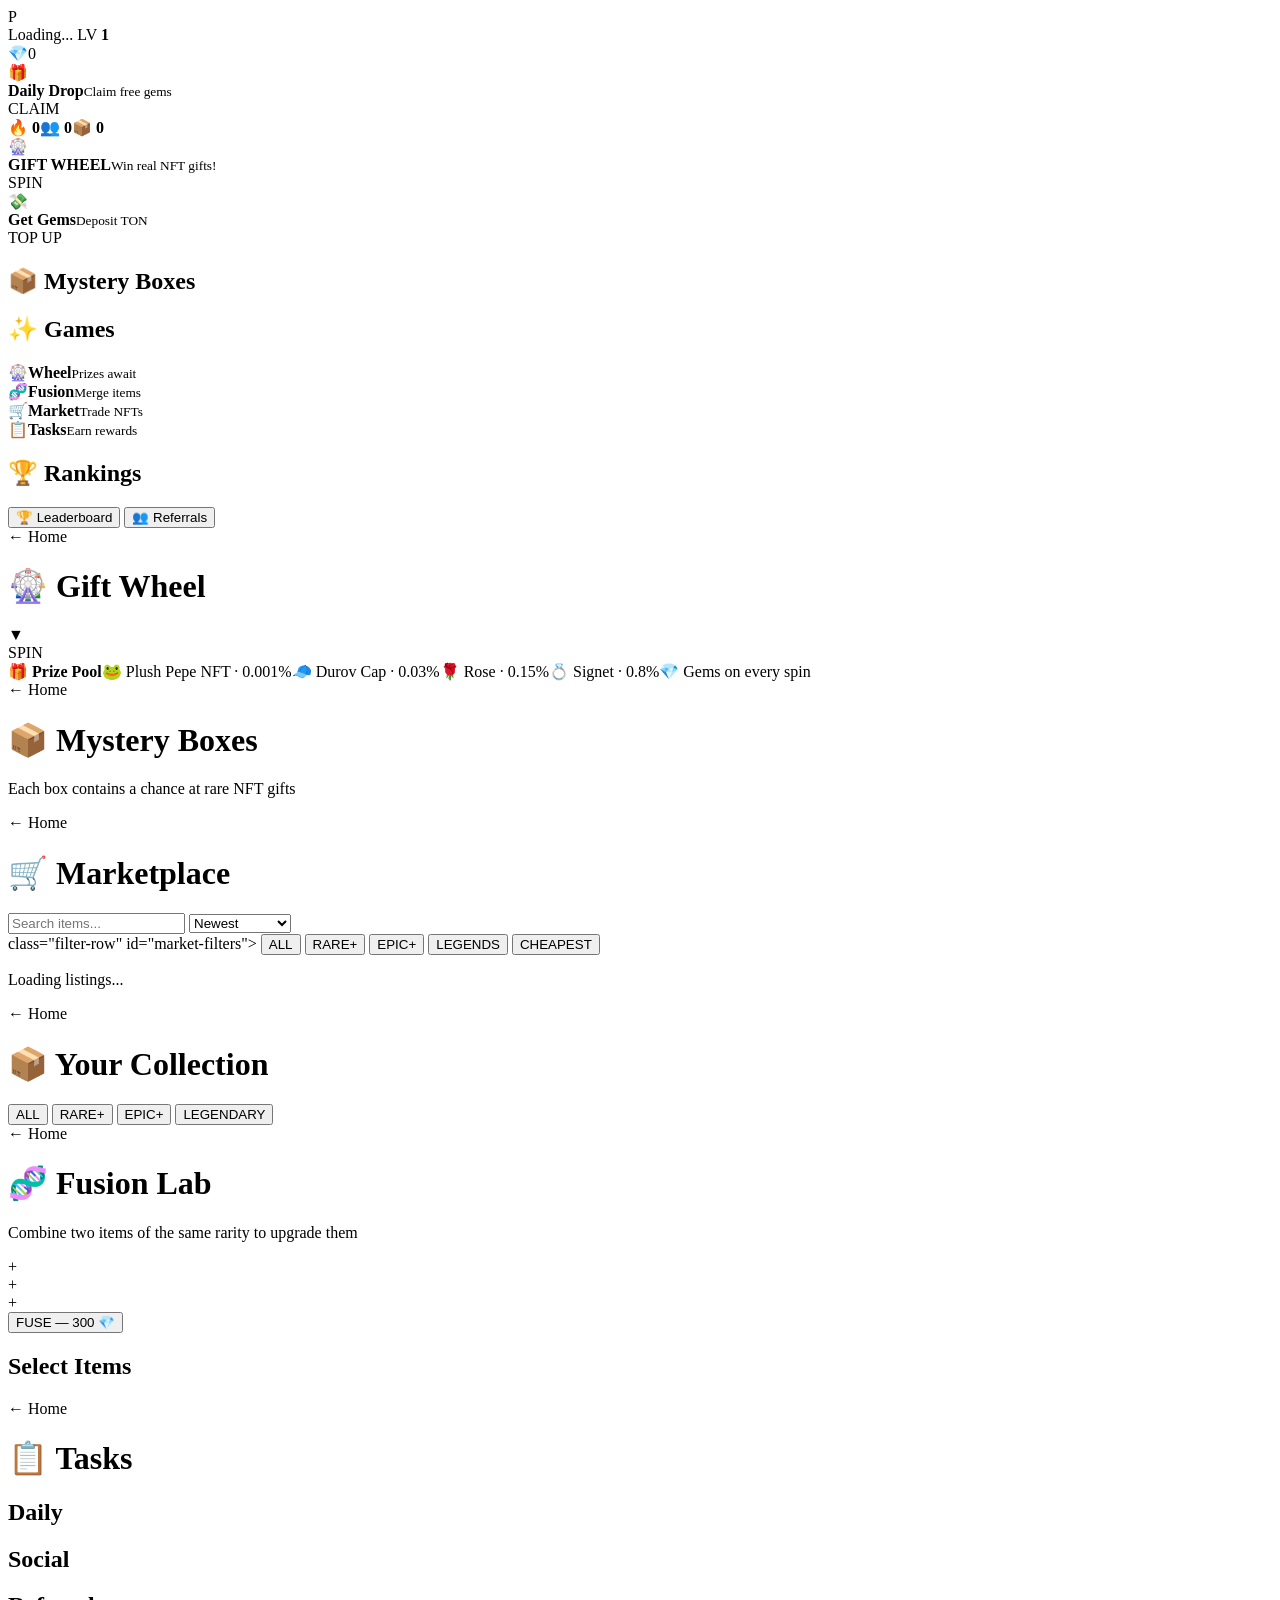
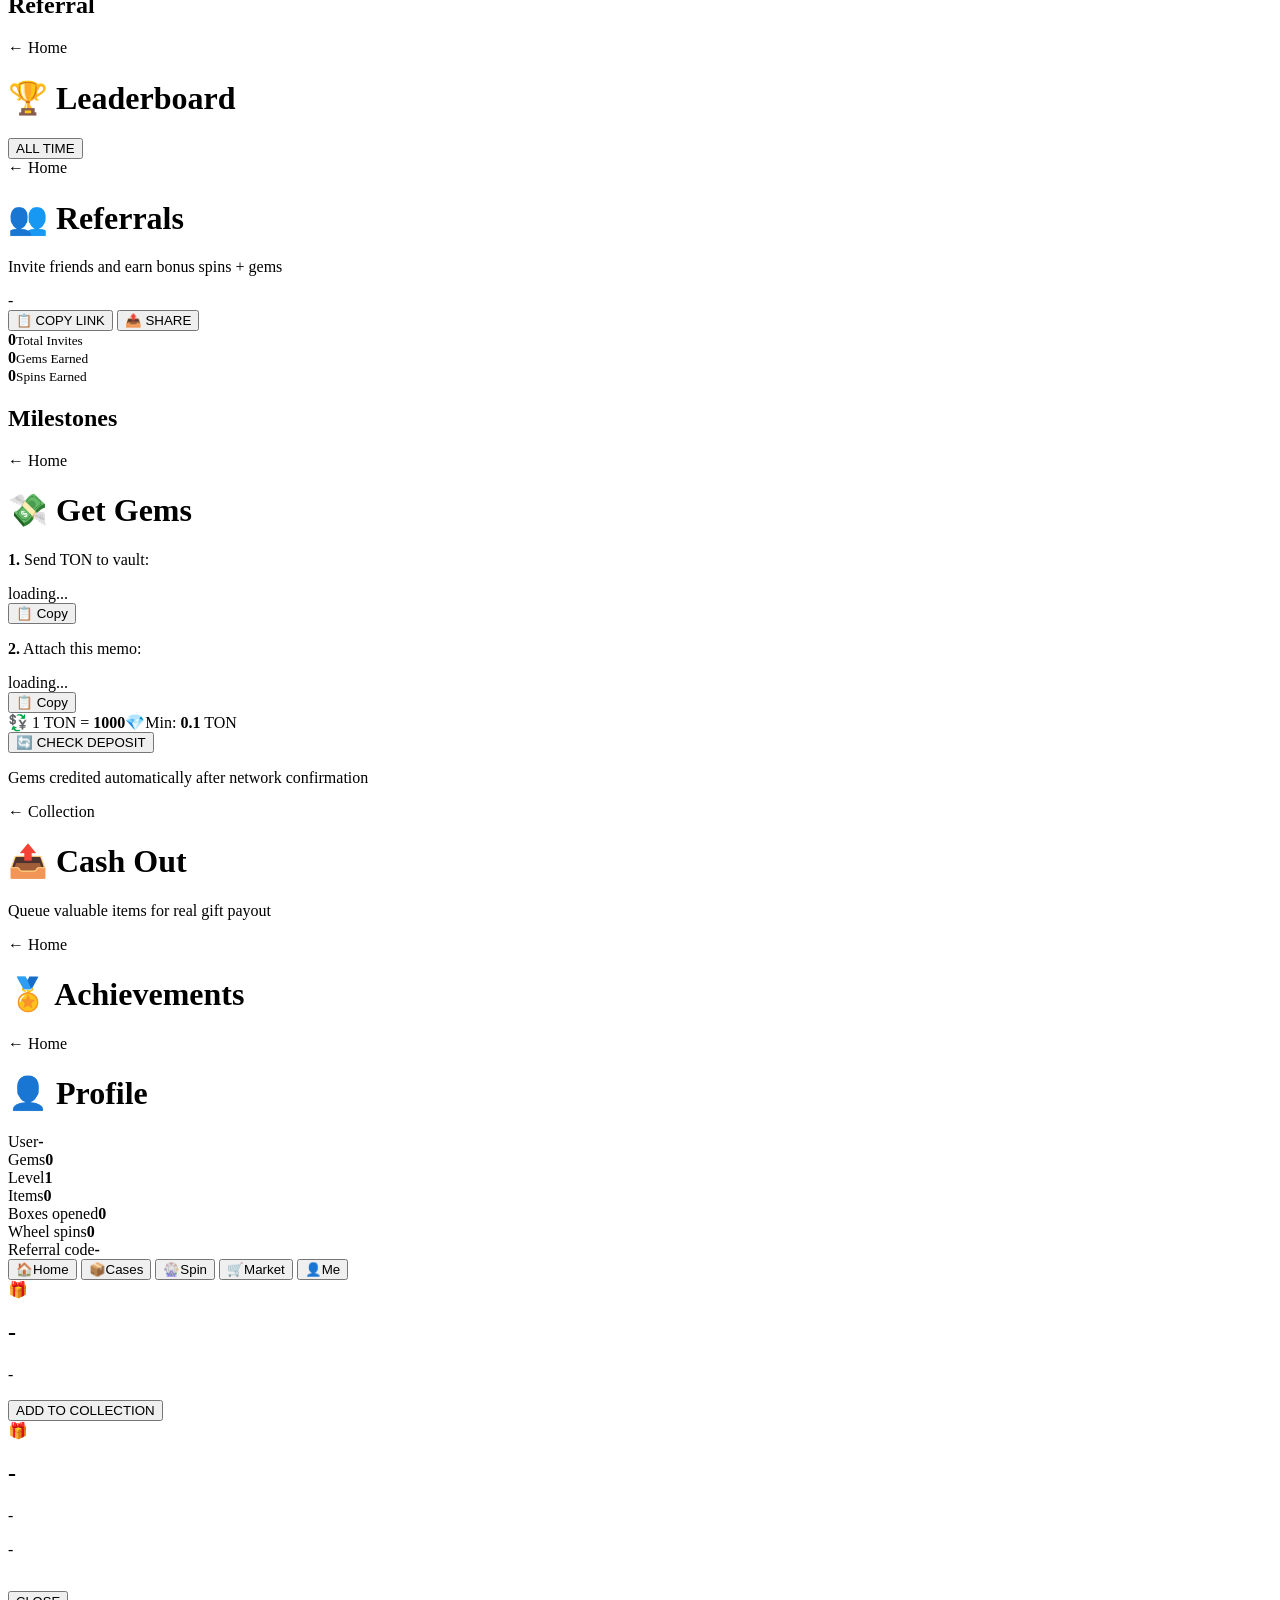
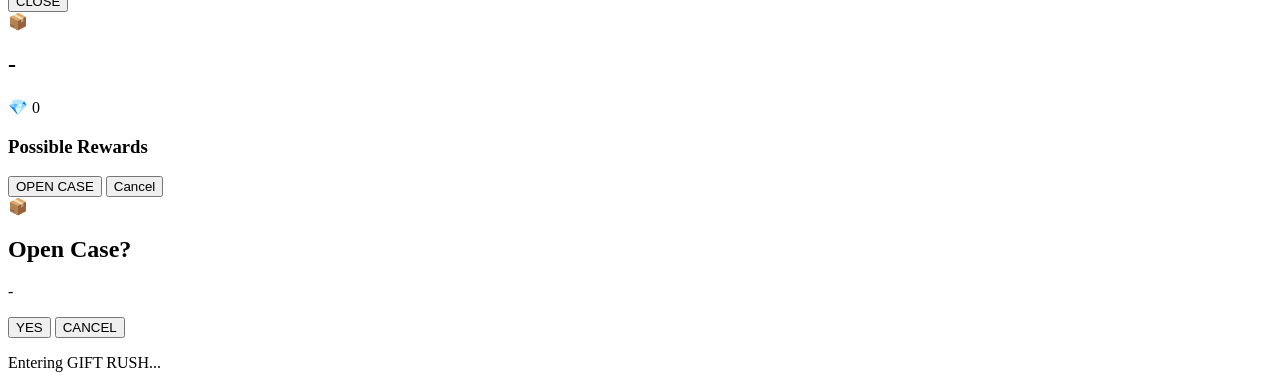
==== commit fb7a79b9: "PRO FEATURES v9: Shop, Case preview, Confirm modal, Marketplace search+sort, Rarity glow, Task syste" ====
--- a/miniapp/index.html
+++ b/miniapp/index.html
@@ -4,7 +4,7 @@
   <meta charset="UTF-8">
   <meta name="viewport" content="width=device-width,initial-scale=1,maximum-scale=1,user-scalable=no,viewport-fit=cover">
   <title>GIFT RUSH</title>
-  <link rel="stylesheet" href="/static/style.css?v=8">
+  <link rel="stylesheet" href="/static/style.css?v=9">
 </head>
 <body>
 <div id="app">
@@ -76,7 +76,16 @@
 <div id="market-screen" class="screen">
   <div class="top-back" onclick="showScreen('home')">← Home</div>
   <h1 class="title">🛒 Marketplace</h1>
-  <div class="filter-row" id="market-filters">
+  <div             <div class="search-row">
+                <input class="search-input" id="market-search" placeholder="Search items..." oninput="searchMarket(this.value)">
+                <select class="sort-select" id="market-sort" onchange="sortMarket(this.value)">
+                    <option value="newest">Newest</option>
+                    <option value="cheapest">Lowest Price</option>
+                    <option value="expensive">Highest Price</option>
+                </select>
+            </div>
+
+class="filter-row" id="market-filters">
     <button class="f-btn active" onclick="filterMarket('all',this)">ALL</button>
     <button class="f-btn" onclick="filterMarket('rare',this)">RARE+</button>
     <button class="f-btn" onclick="filterMarket('epic',this)">EPIC+</button>
@@ -239,6 +248,36 @@
 
 <div id="toast" class="toast"></div>
 
+        <!-- CASE PREVIEW MODAL -->
+        <div id="preview-modal" class="modal hidden">
+            <div class="modal-card preview-card" onclick="event.stopPropagation()">
+                <div class="preview-header">
+                    <span class="preview-emoji" id="preview-emoji">📦</span>
+                    <h2 id="preview-name">-</h2>
+                    <p class="preview-price">💎 <span id="preview-price">0</span></p>
+                </div>
+                <h3 class="sec-title">Possible Rewards</h3>
+                <div class="preview-rewards" id="preview-rewards"></div>
+                <div class="confirm-actions">
+                    <button class="gold-btn" id="preview-open-btn">OPEN CASE</button>
+                    <button class="cancel-btn" onclick="closePreview()">Cancel</button>
+                </div>
+            </div>
+        </div>
+
+        <!-- CONFIRM MODAL -->
+        <div id="confirm-modal" class="modal hidden">
+            <div class="modal-card confirm-card" onclick="event.stopPropagation()">
+                <div class="confirm-emoji" id="confirm-emoji">📦</div>
+                <h2 id="confirm-text">Open Case?</h2>
+                <p class="hint" id="confirm-sub">-</p>
+                <div class="confirm-actions">
+                    <button class="gold-btn" onclick="executeConfirm()">YES</button>
+                    <button class="cancel-btn" onclick="closeConfirm()">CANCEL</button>
+                </div>
+            </div>
+        </div>
+
 <div id="loading" class="loading">
   <div class="spinner"></div>
   <p>Entering GIFT RUSH...</p>
@@ -246,6 +285,6 @@
 
 </div>
 <script src="https://telegram.org/js/telegram-web-app.js"></script>
-<script src="/static/game.js?v=8"></script>
+<script src="/static/game.js?v=9"></script>
 </body>
 </html>
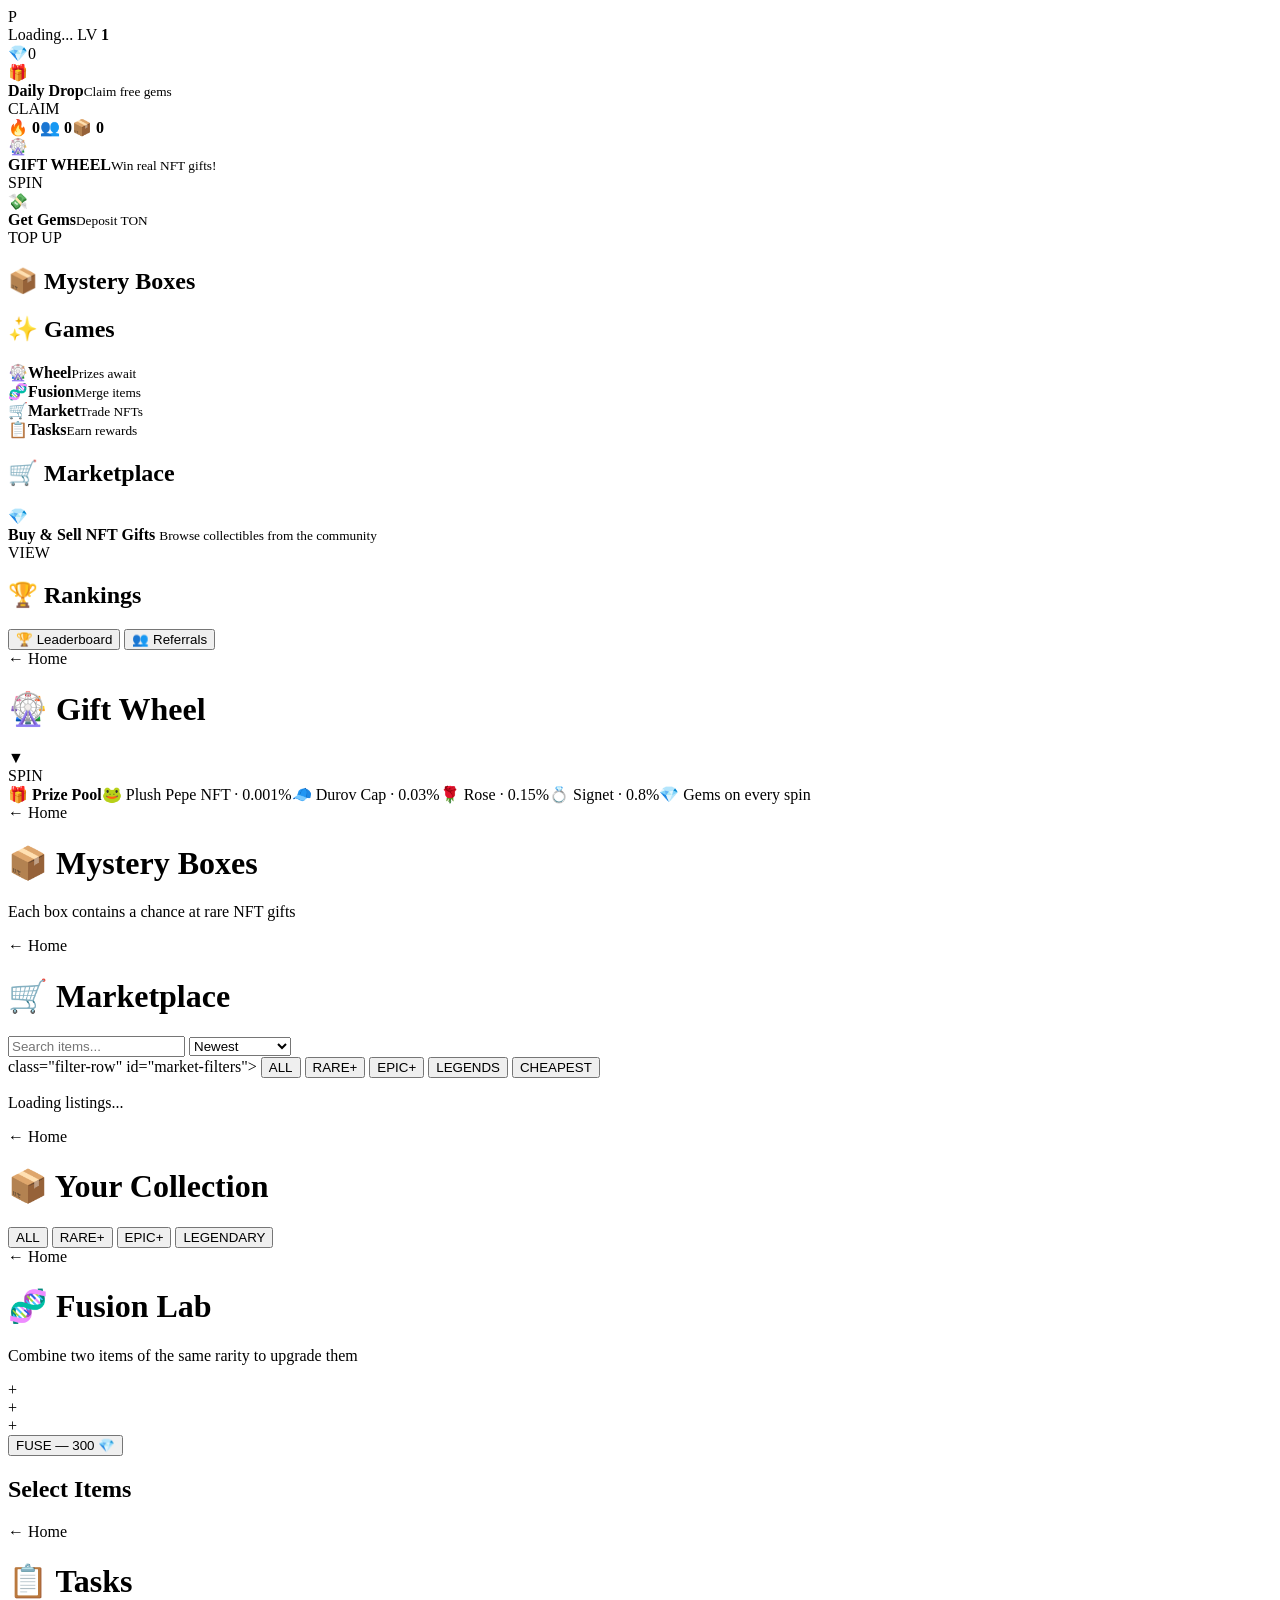
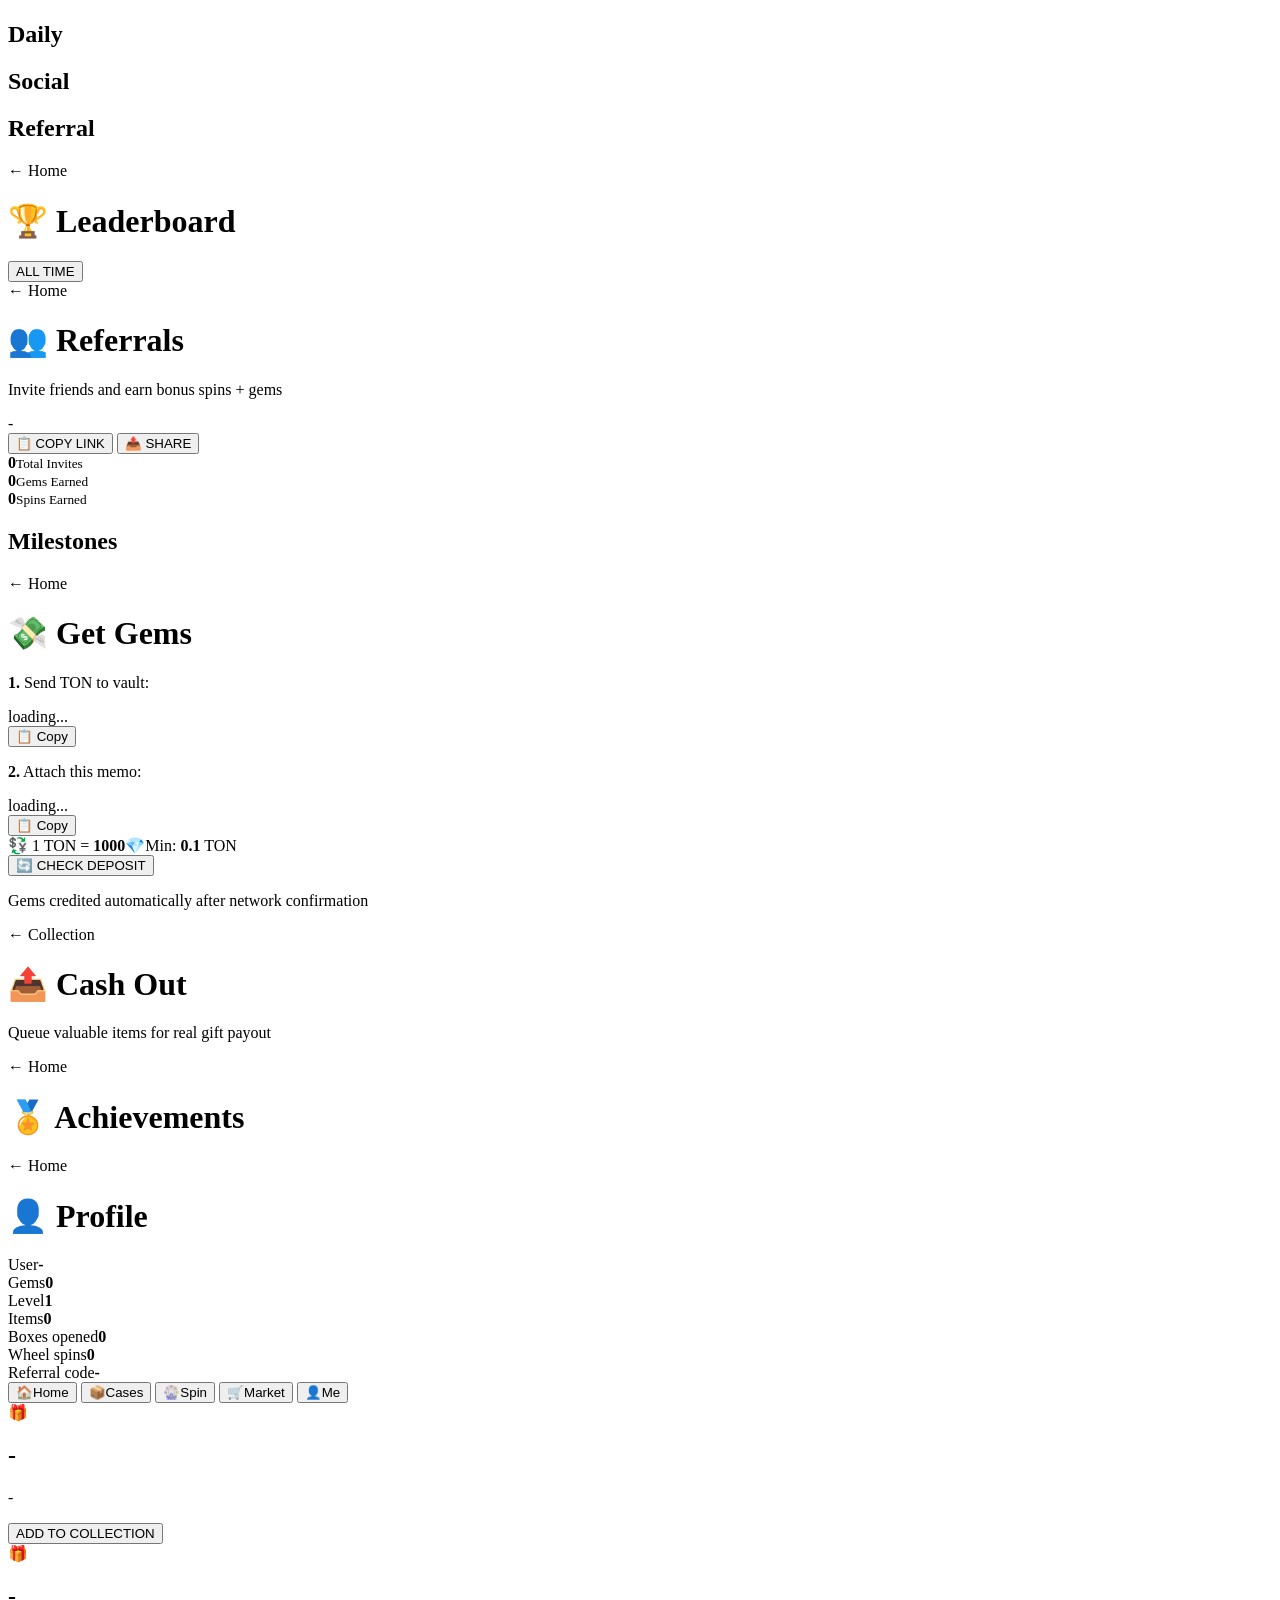
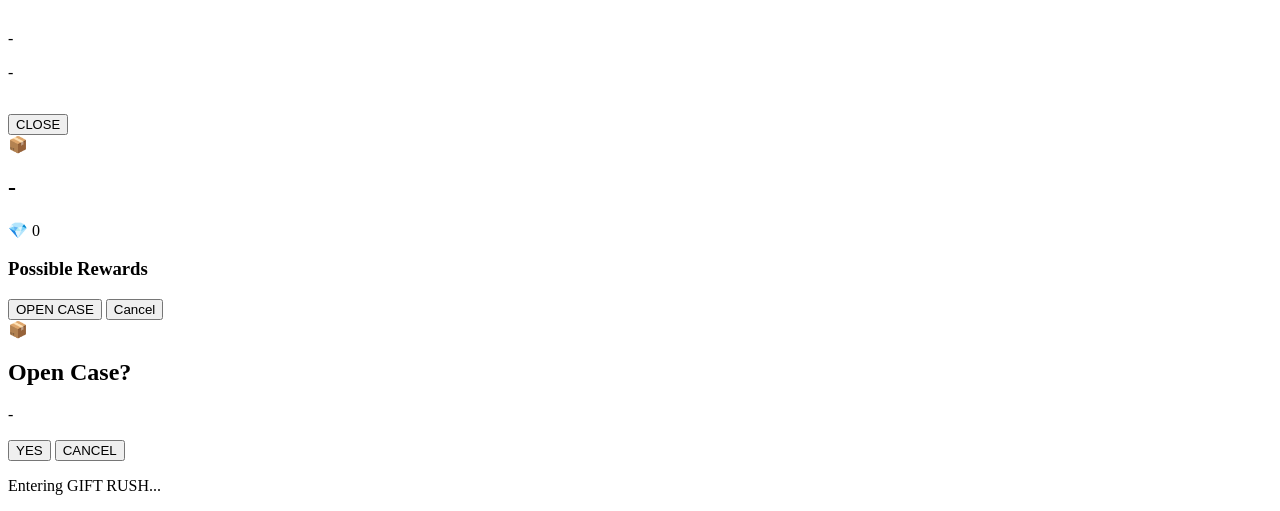
==== commit be455ad2: "Add marketplace promo card to home (escaped properly this time)" ====
--- a/miniapp/index.html
+++ b/miniapp/index.html
@@ -43,7 +43,17 @@
     <div class="game-tile" onclick="showScreen('tasks')" style="--glow:rgba(244,114,182,.2)"><span class="gt-icon">📋</span><b>Tasks</b><small>Earn rewards</small></div>
   </div>
 
-  <h2 class="sec-title">🏆 Rankings</h2>
+  
+            <h2 class="sec-title">🛒 Marketplace</h2>
+            <div class="market-promo" onclick="showScreen('market')">
+                <div class="mp-left">
+                    <span class="mp-icon">💎</span>
+                    <div><b>Buy &amp; Sell NFT Gifts</b>
+                    <small>Browse collectibles from the community</small></div>
+                </div>
+                <span class="claim-btn">VIEW</span>
+            </div>
+    <h2 class="sec-title">🏆 Rankings</h2>
   <div class="duo-row">
     <button class="pill-btn" onclick="showScreen('leaderboard')">🏆 Leaderboard</button>
     <button class="pill-btn" onclick="showScreen('referrals')">👥 Referrals</button>
